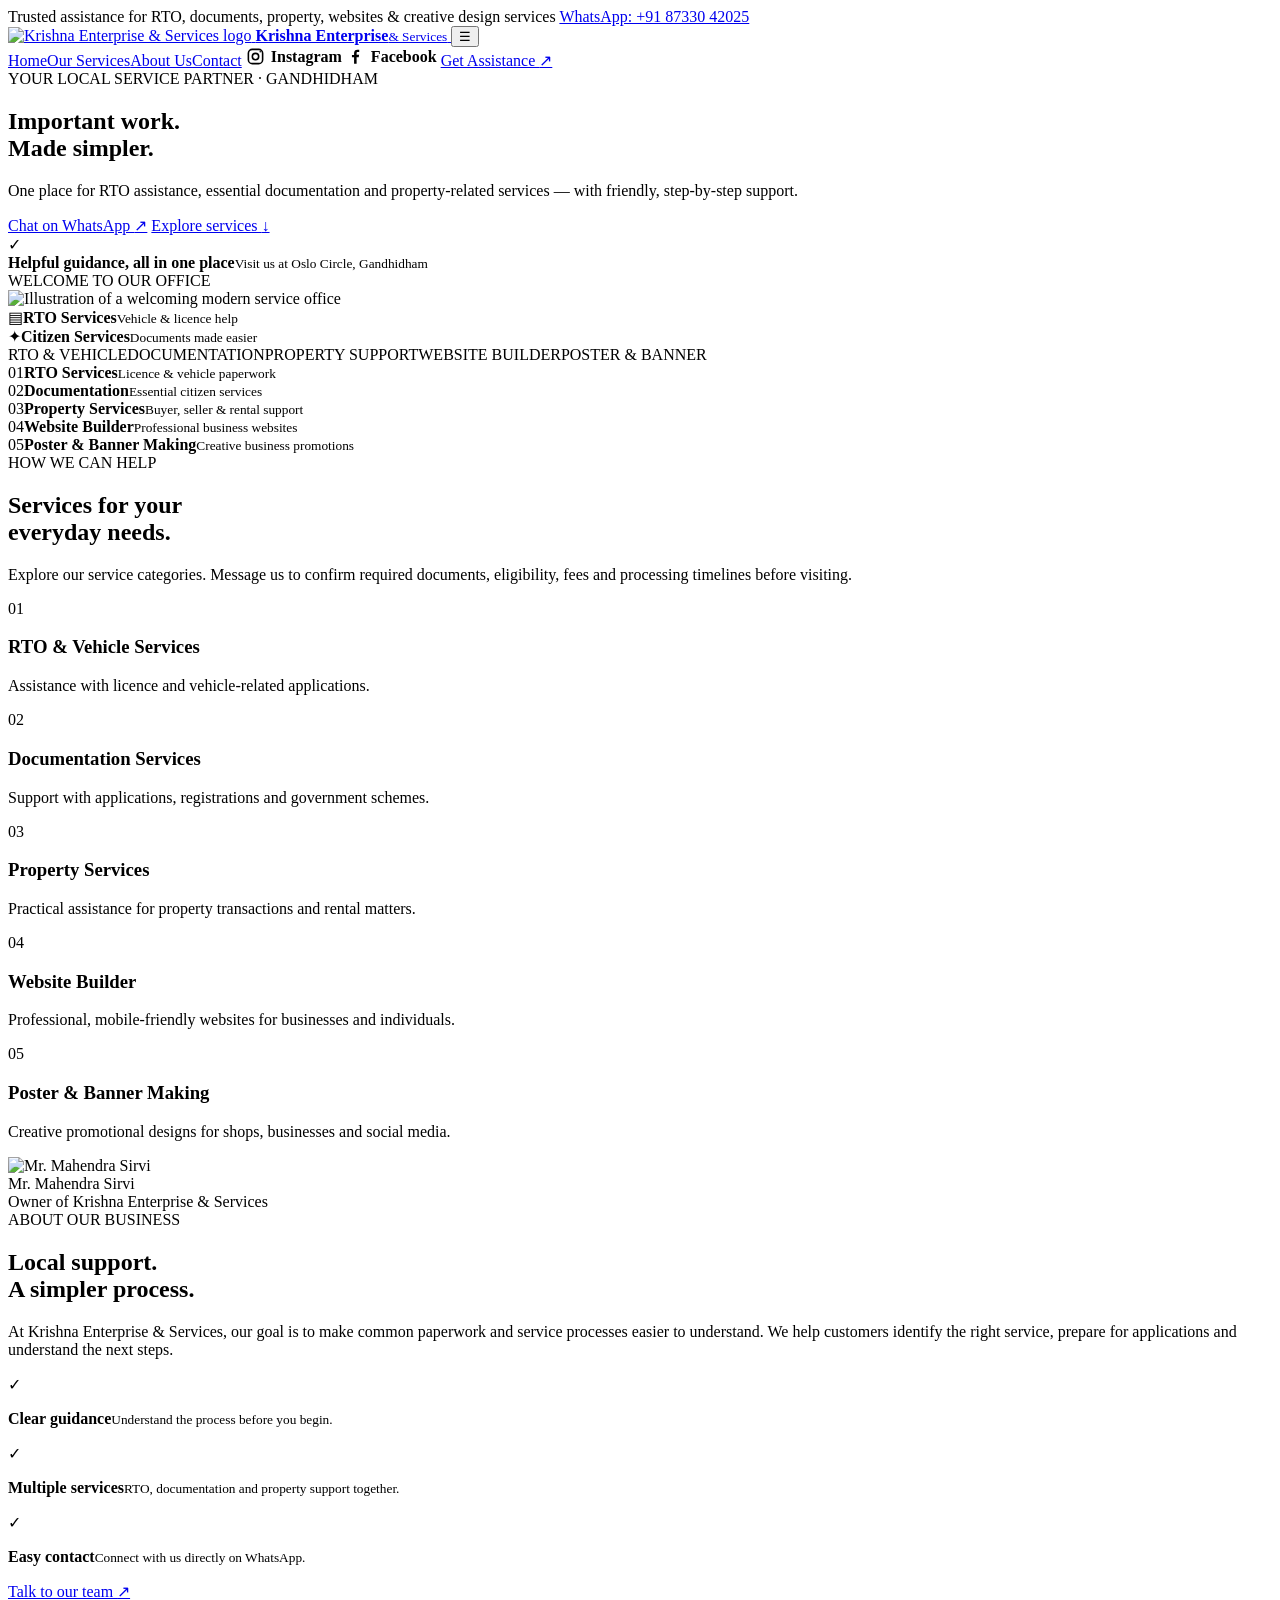
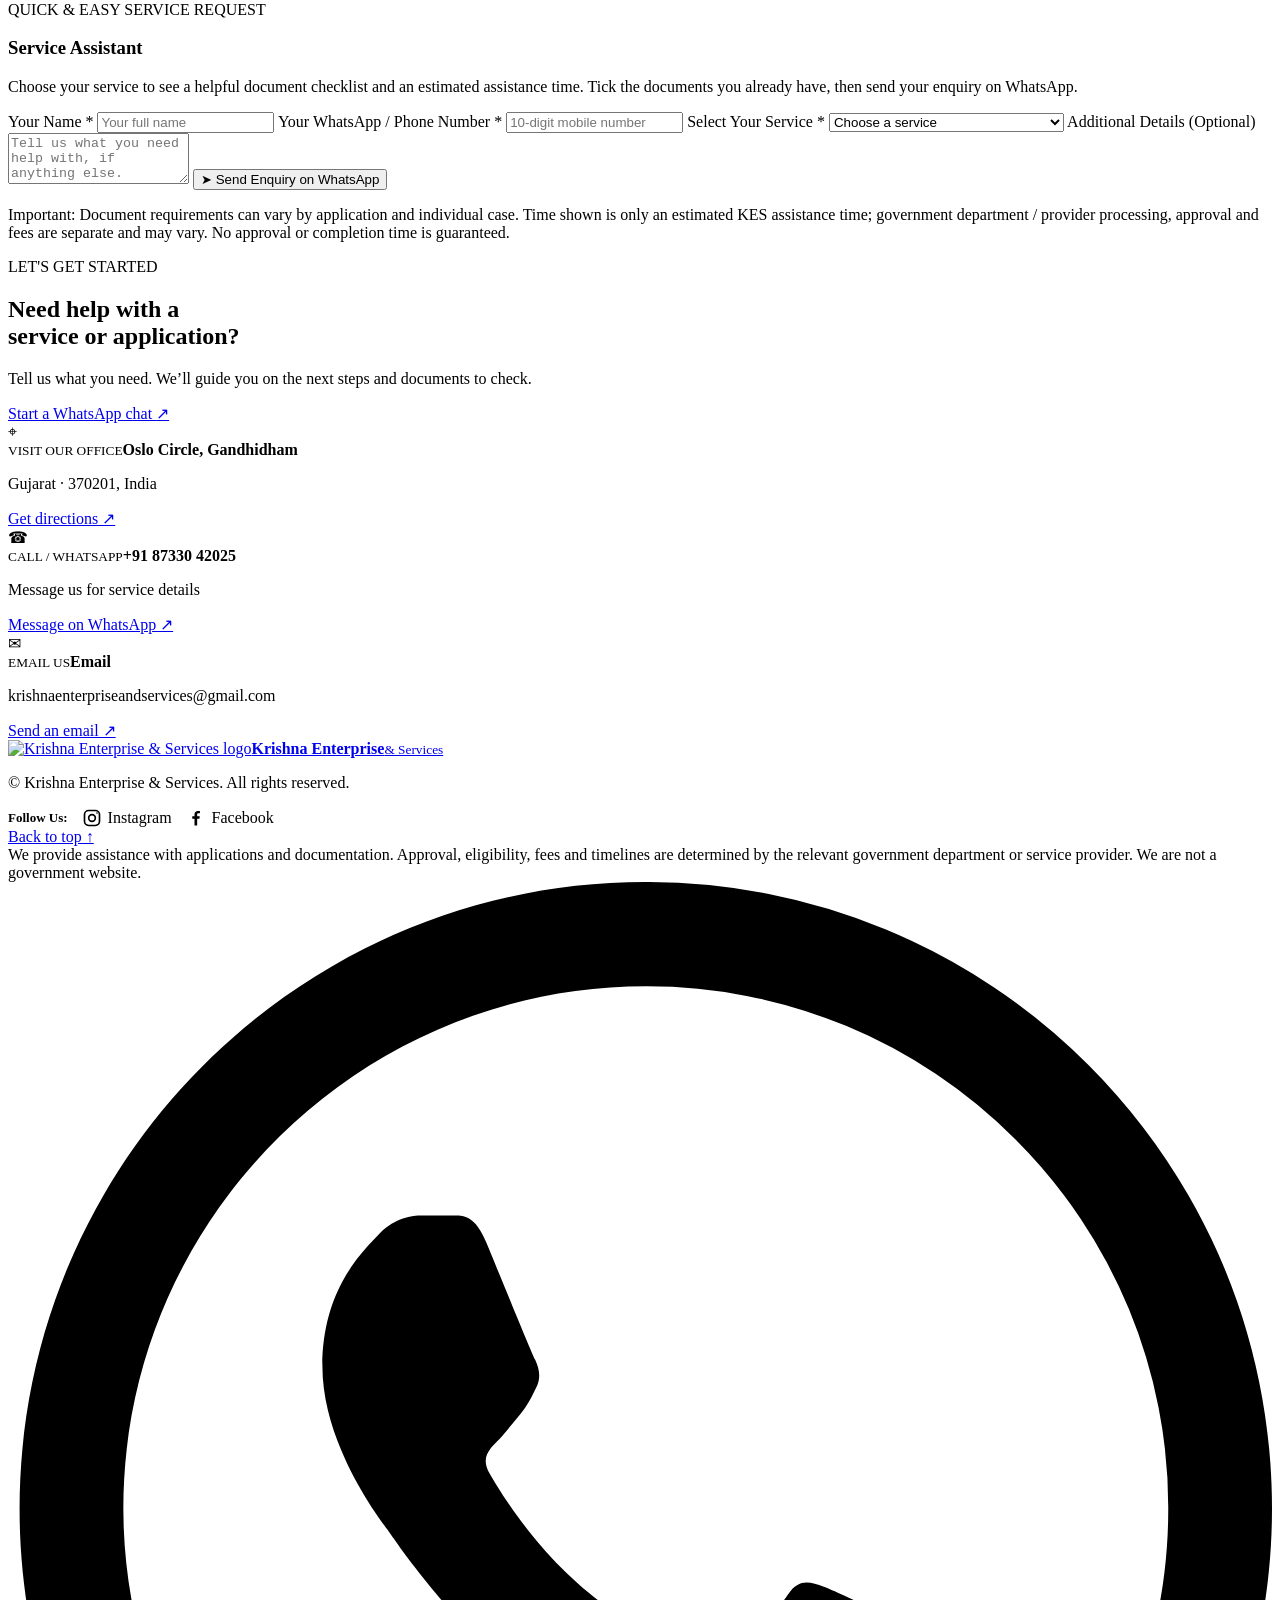
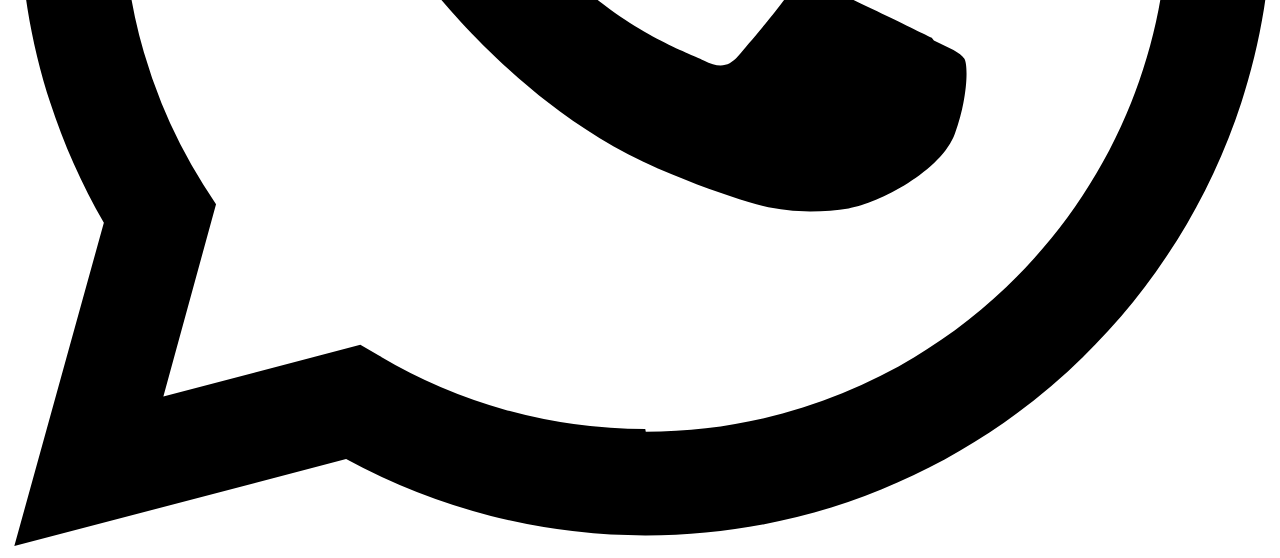
==== index.html @ a27cc727 "Update index.html" ====
<!DOCTYPE html>
<html lang="en">
<head>
<meta name="google-site-verification" content="6Ala6GYHnQMOqz-kioUUmuNmB-J7PgY2Hj353kgMPBY" />
  <meta charset="UTF-8">
  <meta name="viewport" content="width=device-width, initial-scale=1.0">
  <meta name="theme-color" content="#102a56">
  <meta name="description" content="Krishna Enterprise & Services provides RTO and vehicle documentation assistance, government document services, property support, website building, and poster and banner design in Gandhidham, Gujarat. Contact us at Oslo Circle.">
  <meta name="robots" content="index, follow, max-image-preview:large">
  <meta property="og:type" content="website">
  <meta property="og:title" content="RTO & Documentation Services in Gandhidham | Krishna Enterprise & Services">
  <meta property="og:description" content="RTO and vehicle documentation, citizen documentation, property support, website building, and poster and banner design in Gandhidham.">
  <meta property="og:image" content="assets/logo.png">
  <title>RTO & Documentation Services in Gandhidham | Krishna Enterprise & Services</title>
  <link rel="canonical" href="https://krishnaenterprise.github.io/website/">
  <meta property="og:url" content="https://krishnaenterprise.github.io/Krishna_enterprise_services_website/">
  <meta name="twitter:card" content="summary">
  <meta name="twitter:title" content="Krishna Enterprise & Services | Gandhidham">
  <meta name="twitter:description" content="RTO, documentation, property, website and poster design assistance in Gandhidham, Gujarat.">
  <script type="application/ld+json">{
  "@context": "https://schema.org",
  "@type": "LocalBusiness",
  "name": "Krishna Enterprise & Services",
  "url": "https://krishnaenterprise.github.io/Krishna_enterprise_services_website/",
  "image": "https://krishnaenterprise.github.io/Krishna_enterprise_services_website/assets/logo.webp",
  "telephone": "+918733042025",
  "email": "krishnaenterpriseandservices@gmail.com",
  "address": {
    "@type": "PostalAddress",
    "streetAddress": "Oslo Circle",
    "addressLocality": "Gandhidham",
    "addressRegion": "Gujarat",
    "postalCode": "370201",
    "addressCountry": "IN"
  },
  "areaServed": {
    "@type": "City",
    "name": "Gandhidham"
  }
}</script>
  <link rel="icon" href="assets/logo.png" type="image/png">
  <link rel="stylesheet" href="styles.css">
  <script defer src="script.js"></script>
</head>
<body>
  <div class="topbar">
    <div class="container topbar-inner">
      <span>Trusted assistance for RTO, documents, property, websites & creative design services</span>
      <a href="https://wa.me/918733042025" target="_blank" rel="noopener">WhatsApp: +91 87330 42025</a>
    </div>
  </div>
  <header class="header">
    <div class="container nav-wrap">
      <a class="brand" href="#home" aria-label="Krishna Enterprise & Services home">
        <img src="assets/logo.webp" width="256" height="256" alt="Krishna Enterprise & Services logo">
        <span><strong>Krishna Enterprise</strong><small>& Services</small></span>
      </a>
      <button class="menu-toggle" aria-label="Open menu" aria-expanded="false">☰</button>
      <nav class="nav">
        <a href="#home">Home</a><a href="#services">Our Services</a><a href="#about">About Us</a><a href="#contact">Contact</a>

        <a href="https://www.instagram.com/krishnaenterpriseandservices" target="_blank" rel="noopener noreferrer" aria-label="Visit Krishna Enterprise & Services on Instagram" title="Instagram" style="display:inline-flex;align-items:center;gap:6px;color:inherit;text-decoration:none;font-weight:600;">
          <svg viewBox="0 0 24 24" width="19" height="19" aria-hidden="true" fill="none" stroke="currentColor" stroke-width="2"><rect x="3" y="3" width="18" height="18" rx="5"/><circle cx="12" cy="12" r="4"/><circle cx="18" cy="6" r="1" fill="currentColor" stroke="none"/></svg><span>Instagram</span>
        </a>
        <a href="https://www.facebook.com/krishnaenterpriseandservices" target="_blank" rel="noopener noreferrer" aria-label="Visit Krishna Enterprise & Services on Facebook" title="Facebook" style="display:inline-flex;align-items:center;gap:6px;color:inherit;text-decoration:none;font-weight:600;">
          <svg viewBox="0 0 24 24" width="19" height="19" aria-hidden="true" fill="currentColor"><path d="M13.4 21v-8h2.7l.4-3.1h-3.1v-2c0-.9.3-1.5 1.6-1.5h1.7V3.6c-.3 0-1.3-.1-2.4-.1-2.4 0-4.1 1.5-4.1 4.2v2.3H7.5V13h2.7v8h3.2Z"/></svg><span>Facebook</span>
        </a>
        <a class="nav-cta" href="https://wa.me/918733042025?text=Hello%20Krishna%20Enterprise%20%26%20Services" target="_blank" rel="noopener">Get Assistance <span>↗</span></a>
      </nav>
    </div>
  </header>

  <main>
    <section class="hero" id="home">
      <div class="hero-glow"></div>
      <div class="container hero-grid">
        <div class="hero-copy">
          <div class="eyebrow"><span class="eyebrow-dot"></span> YOUR LOCAL SERVICE PARTNER · GANDHIDHAM</div>
          <h1>Important work.<br><span>Made simpler.</span></h1>
          <p class="hero-text">One place for RTO assistance, essential documentation and property-related services — with friendly, step-by-step support.</p>
          <div class="hero-actions">
            <a class="btn btn-primary" href="https://wa.me/918733042025?text=Hello%2C%20I%20need%20service%20assistance." target="_blank" rel="noopener">Chat on WhatsApp <span>↗</span></a>
            <a class="btn btn-ghost" href="#services">Explore services <span>↓</span></a>
          </div>
          <div class="hero-proof">
            <div class="proof-icon">✓</div><div><strong>Helpful guidance, all in one place</strong><small>Visit us at Oslo Circle, Gandhidham</small></div>
          </div>
        </div>
        <div class="hero-visual">
          <div class="visual-label"><span class="pulse"></span> WELCOME TO OUR OFFICE</div>
          <div class="office-frame">
            <img src="assets/office-photo.webp" width="800" height="600" alt="Illustration of a welcoming modern service office">
          </div>
          <div class="floating-card card-top"><span class="float-icon blue">▤</span><span><strong>RTO Services</strong><small>Vehicle & licence help</small></span></div>
          <div class="floating-card card-bottom"><span class="float-icon gold">✦</span><span><strong>Citizen Services</strong><small>Documents made easier</small></span></div>
          <div class="visual-orbit"></div>
        </div>
      </div>
      <div class="hero-bottom container">
        <span>RTO & VEHICLE</span><i></i><span>DOCUMENTATION</span><i></i><span>PROPERTY SUPPORT</span><i></i><span>WEBSITE BUILDER</span><i></i><span>POSTER & BANNER</span>
      </div>
    </section>

    <section class="quick-strip">
      <div class="container quick-grid">
        <div><span class="quick-number">01</span><span><strong>RTO Services</strong><small>Licence & vehicle paperwork</small></span></div>
        <div><span class="quick-number">02</span><span><strong>Documentation</strong><small>Essential citizen services</small></span></div>
        <div><span class="quick-number">03</span><span><strong>Property Services</strong><small>Buyer, seller & rental support</small></span></div>
        <div><span class="quick-number">04</span><span><strong>Website Builder</strong><small>Professional business websites</small></span></div>
        <div><span class="quick-number">05</span><span><strong>Poster & Banner Making</strong><small>Creative business promotions</small></span></div>
      </div>
    </section>

    <section class="section services-section" id="services">
      <div class="container">
        <div class="section-heading">
          <div><div class="eyebrow dark"><span class="eyebrow-dot"></span> HOW WE CAN HELP</div><h2>Services for your<br><span>everyday needs.</span></h2></div>
          <p>Explore our service categories. Message us to confirm required documents, eligibility, fees and processing timelines before visiting.</p>
        </div>

        <div class="category-head"><span class="category-number">01</span><div><h3>RTO & Vehicle Services</h3><p>Assistance with licence and vehicle-related applications.</p></div></div>
        <div class="service-grid" id="rto-grid"></div>

        <div class="category-head category-spaced"><span class="category-number">02</span><div><h3>Documentation Services</h3><p>Support with applications, registrations and government schemes.</p></div></div>
        <div class="service-grid" id="docs-grid"></div>

        <div class="category-head category-spaced"><span class="category-number">03</span><div><h3>Property Services</h3><p>Practical assistance for property transactions and rental matters.</p></div></div>
        <div class="service-grid property-grid" id="property-grid"></div>

        <div class="category-head category-spaced"><span class="category-number">04</span><div><h3>Website Builder</h3><p>Professional, mobile-friendly websites for businesses and individuals.</p></div></div>
        <div class="service-grid" id="web-grid"></div>

        <div class="category-head category-spaced"><span class="category-number">05</span><div><h3>Poster & Banner Making</h3><p>Creative promotional designs for shops, businesses and social media.</p></div></div>
        <div class="service-grid" id="design-grid"></div>
      </div>
    </section>

    <section class="about-section" id="about">
      <div class="container about-grid">
        <div class="about-art">
          <div class="about-blob"></div>
          <div class="owner-placeholder owner-real-photo">
            <img class="owner-photo" src="assets/owner-mahendra-sirvi.jpg" alt="Mr. Mahendra Sirvi" loading="lazy">
            <div class="owner-name">Mr. Mahendra Sirvi</div>
            <div class="owner-caption">Owner of Krishna Enterprise &amp; Services</div>
          </div>
        </div>
        <div class="about-copy">
          <div class="eyebrow"><span class="eyebrow-dot"></span> ABOUT OUR BUSINESS</div>
          <h2>Local support.<br><span>A simpler process.</span></h2>
          <p>At Krishna Enterprise & Services, our goal is to make common paperwork and service processes easier to understand. We help customers identify the right service, prepare for applications and understand the next steps.</p>
          <div class="about-points">
            <div><span>✓</span><p><strong>Clear guidance</strong><small>Understand the process before you begin.</small></p></div>
            <div><span>✓</span><p><strong>Multiple services</strong><small>RTO, documentation and property support together.</small></p></div>
            <div><span>✓</span><p><strong>Easy contact</strong><small>Connect with us directly on WhatsApp.</small></p></div>
          </div>
          <a class="btn btn-primary" href="https://wa.me/918733042025" target="_blank" rel="noopener">Talk to our team <span>↗</span></a>
        </div>
      </div>
    </section>


    <section class="quick-enquiry-section" id="service-assistant">
      <div class="container">
        <div class="quick-enquiry-card service-assistant-card">
          <div class="eyebrow dark"><span class="eyebrow-dot"></span> QUICK & EASY SERVICE REQUEST</div>
          <h3>Service Assistant</h3>
          <p class="enquiry-intro">Choose your service to see a helpful document checklist and an estimated assistance time. Tick the documents you already have, then send your enquiry on WhatsApp.</p>
          <form id="quick-enquiry-form">
            <label for="enquiry-name">Your Name *</label>
            <input id="enquiry-name" name="name" type="text" placeholder="Your full name" autocomplete="name" required>
            <label for="enquiry-phone">Your WhatsApp / Phone Number *</label>
            <input id="enquiry-phone" name="phone" type="tel" inputmode="tel" placeholder="10-digit mobile number" autocomplete="tel" pattern="[0-9+()\- ]{10,18}" required>
            <label for="enquiry-service">Select Your Service *</label>
            <select id="enquiry-service" name="service" required>
              <option value="">Choose a service</option>
              <optgroup label="RTO Services">
                <option>Learner’s Licence</option><option>Permanent Driving Licence</option><option>Driving Licence Renewal</option><option>Duplicate Driving Licence</option><option>Change Licence Details</option><option>International Driving Permit</option><option>Issue / Submit Licence NOC</option><option>Transfer Vehicle Ownership</option><option>Vehicle Services</option><option>Duplicate RC</option><option>RC Renewal</option><option>Change RC Address</option><option>Hypothecation Cancellation</option><option>Issue / Submit Vehicle NOC</option>
              </optgroup>
              <optgroup label="Documentation Services">
                <option>Aadhaar Services</option><option>PAN Card</option><option>Voter ID Card</option><option>Passport Application</option><option>Caste Certificate</option><option>Income Certificate</option><option>Domicile Certificate</option><option>Birth / Death Certificate</option><option>Land Records</option><option>Ayushman Bharat Card</option><option>PM-Kisan</option><option>e-Shram / Labour Card</option><option>Pension Schemes</option><option>PM Awas Yojana / Ujjwala Yojana</option><option>GST Services</option><option>Income Tax Return</option><option>Udyam / MSME Registration</option>
              </optgroup>
              <optgroup label="Property Services"><option>Property Seller Assistance</option><option>Property Buyer Assistance</option><option>Landlord / Tenant Assistance</option><option>Property Advisory</option></optgroup>
              <optgroup label="Website & Design"><option>Website Builder</option><option>Poster Design</option><option>Banner Design</option><option>Social Media Design</option><option>Visiting Card / Flyer</option></optgroup>
            </select>
            <div class="assistant-info" id="assistant-info" hidden>
              <div class="assistant-time"><span>Estimated assistance time</span><strong id="assistant-time-value"></strong></div>
              <p id="assistant-note"></p>
              <div class="checklist-heading"><strong>Document / Information Checklist</strong><small>Tick what you currently have. We will guide you about anything missing.</small></div>
              <div id="document-checklist" class="document-checklist"></div>
            </div>
            <label for="enquiry-message">Additional Details (Optional)</label>
            <textarea id="enquiry-message" name="message" rows="3" placeholder="Tell us what you need help with, if anything else."></textarea>
            <button class="btn btn-enquiry" type="submit">➤ Send Enquiry on WhatsApp</button>
          </form>
          <p class="assistant-disclaimer">Important: Document requirements can vary by application and individual case. Time shown is only an estimated KES assistance time; government department / provider processing, approval and fees are separate and may vary. No approval or completion time is guaranteed.</p>
        </div>
      </div>
    </section>
    <section class="contact-section" id="contact">
      <div class="container contact-card">
        <div class="contact-copy">
          <div class="eyebrow"><span class="eyebrow-dot"></span> LET'S GET STARTED</div>
          <h2>Need help with a<br><span>service or application?</span></h2>
          <p>Tell us what you need. We’ll guide you on the next steps and documents to check.</p>
          <a class="btn btn-light" href="https://wa.me/918733042025?text=Hello%20Krishna%20Enterprise%20%26%20Services%2C%20I%20need%20help." target="_blank" rel="noopener">Start a WhatsApp chat <span>↗</span></a>
        </div>
<div class="contact-details">
          <div class="contact-item"><span class="contact-icon">⌖</span><div><small>VISIT OUR OFFICE</small><strong>Oslo Circle, Gandhidham</strong><p>Gujarat · 370201, India</p><a href="https://www.google.com/maps/search/?api=1&query=Oslo+Circle+Gandhidham+370201" target="_blank" rel="noopener">Get directions ↗</a></div></div>
          <div class="contact-item"><span class="contact-icon">☎</span><div><small>CALL / WHATSAPP</small><strong>+91 87330 42025</strong><p>Message us for service details</p><a href="https://wa.me/918733042025" target="_blank" rel="noopener">Message on WhatsApp ↗</a></div></div>
          
          <div class="contact-item"><span class="contact-icon">✉</span><div><small>EMAIL US</small><strong>Email</strong><p>krishnaenterpriseandservices@gmail.com</p><a href="mailto:krishnaenterpriseandservices@gmail.com">Send an email ↗</a></div></div>

        </div>
      </div>
    </section>
  </main>

  <footer class="footer">
    <div class="container footer-inner">
      <a class="brand footer-brand" href="#home"><img src="assets/logo.webp" width="256" height="256" alt="Krishna Enterprise & Services logo"><span><strong>Krishna Enterprise</strong><small>& Services</small></span></a>
      <p>© <span id="year"></span> Krishna Enterprise & Services. All rights reserved.</p>
      <div class="footer-social" aria-label="Follow Krishna Enterprise & Services" style="display:flex;flex-wrap:wrap;align-items:center;gap:14px;">
        <strong style="font-size:13px;">Follow Us:</strong>
        <a href="https://www.instagram.com/krishnaenterpriseandservices" target="_blank" rel="noopener noreferrer" aria-label="Instagram" style="display:inline-flex;align-items:center;gap:6px;text-decoration:none;color:inherit;">
          <svg viewBox="0 0 24 24" width="20" height="20" aria-hidden="true" fill="none" stroke="currentColor" stroke-width="2"><rect x="3" y="3" width="18" height="18" rx="5"/><circle cx="12" cy="12" r="4"/><circle cx="18" cy="6" r="1" fill="currentColor" stroke="none"/></svg>Instagram
        </a>
        <a href="https://www.facebook.com/krishnaenterpriseandservices" target="_blank" rel="noopener noreferrer" aria-label="Facebook" style="display:inline-flex;align-items:center;gap:6px;text-decoration:none;color:inherit;">
          <svg viewBox="0 0 24 24" width="20" height="20" aria-hidden="true" fill="currentColor"><path d="M13.4 21v-8h2.7l.4-3.1h-3.1v-2c0-.9.3-1.5 1.6-1.5h1.7V3.6c-.3 0-1.3-.1-2.4-.1-2.4 0-4.1 1.5-4.1 4.2v2.3H7.5V13h2.7v8h3.2Z"/></svg>Facebook
        </a>
      </div>
      <a href="#home">Back to top ↑</a>
    </div>
    <div class="container disclaimer">We provide assistance with applications and documentation. Approval, eligibility, fees and timelines are determined by the relevant government department or service provider. We are not a government website.</div>
  </footer>

  <a class="whatsapp-float" href="https://wa.me/918733042025" target="_blank" rel="noopener" aria-label="Chat on WhatsApp">
    <svg viewBox="0 0 24 24" aria-hidden="true"><path d="M20.52 3.48A11.83 11.83 0 0 0 12.1 0C5.55 0 .22 5.33.22 11.9c0 2.1.55 4.15 1.6 5.96L.12 24l6.3-1.65a11.9 11.9 0 0 0 5.68 1.45h.01c6.56 0 11.89-5.34 11.89-11.9 0-3.18-1.24-6.17-3.48-8.42ZM12.1 21.78a9.9 9.9 0 0 1-5.05-1.39l-.36-.21-3.74.98 1-3.65-.24-.37a9.85 9.85 0 0 1-1.52-5.24c0-5.47 4.45-9.92 9.92-9.92a9.86 9.86 0 0 1 7.02 2.91 9.86 9.86 0 0 1 2.9 7.02c0 5.47-4.45 9.92-9.92 9.92Zm5.44-7.43c-.3-.15-1.77-.87-2.05-.97-.28-.1-.48-.15-.68.15-.2.3-.78.97-.95 1.17-.18.2-.35.23-.65.08-.3-.15-1.26-.46-2.4-1.47-.89-.79-1.49-1.77-1.66-2.07-.18-.3-.02-.46.13-.61.13-.13.3-.35.45-.53.15-.18.2-.3.3-.5.1-.2.05-.38-.02-.53-.08-.15-.68-1.63-.93-2.23-.24-.58-.49-.5-.68-.51h-.58c-.2 0-.53.08-.8.38-.28.3-1.05 1.02-1.05 2.49s1.08 2.89 1.23 3.09c.15.2 2.12 3.24 5.14 4.54.72.31 1.28.5 1.72.64.72.23 1.38.2 1.9.12.58-.09 1.77-.72 2.02-1.42.25-.7.25-1.3.18-1.42-.08-.13-.28-.2-.58-.35Z"/></svg>
  </a>
</body>
</html>
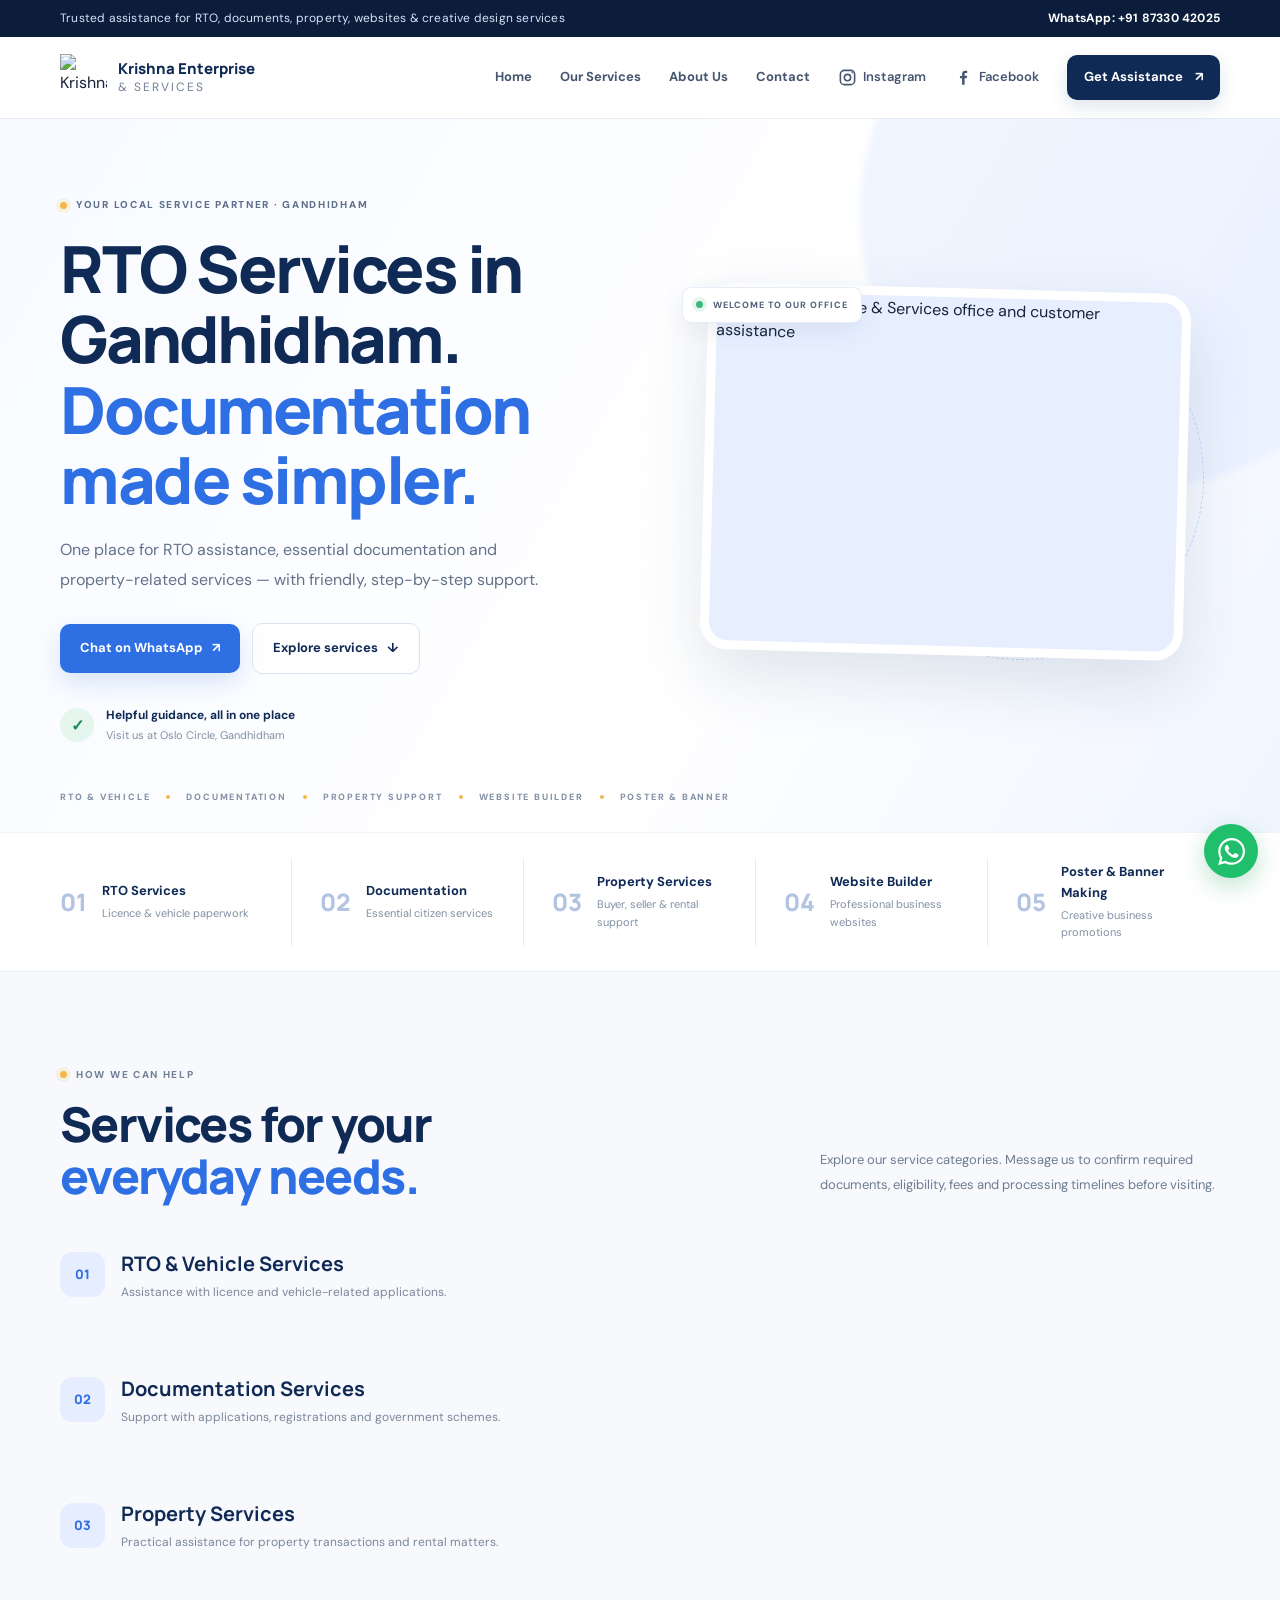
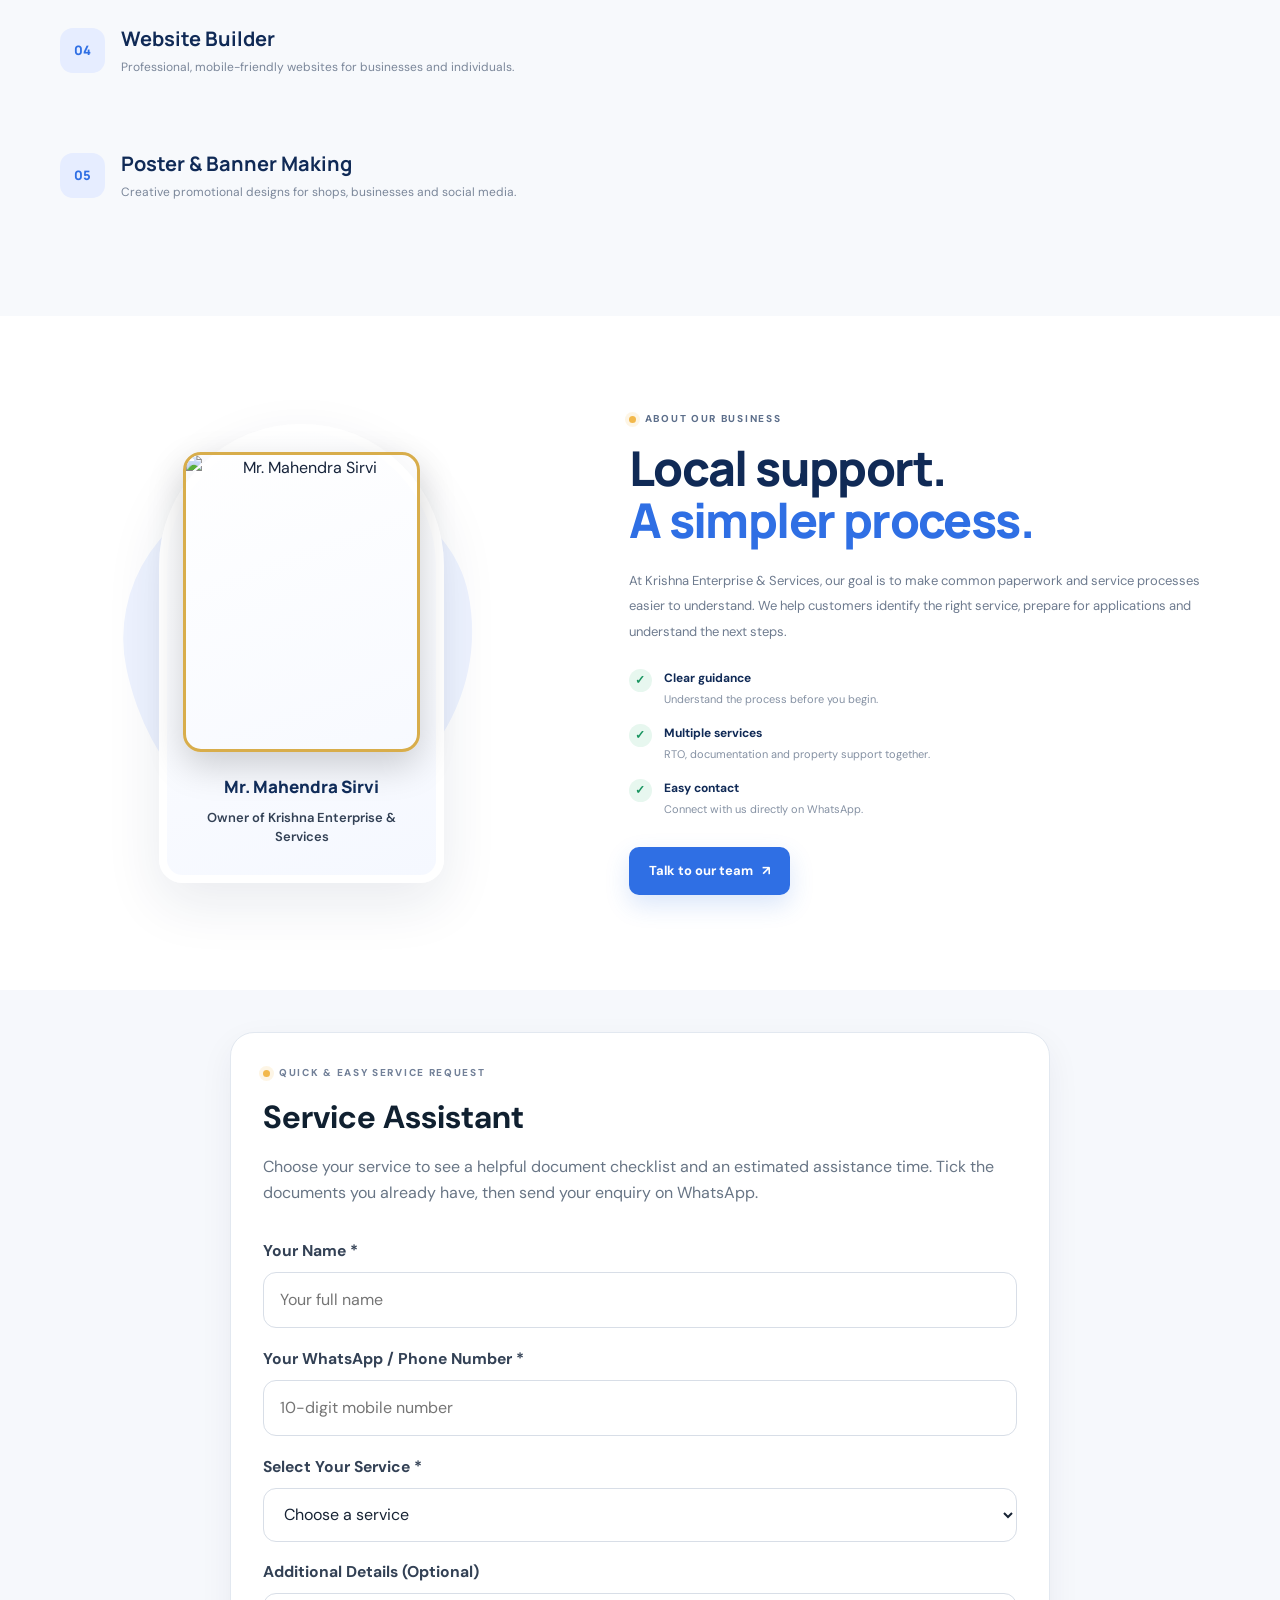
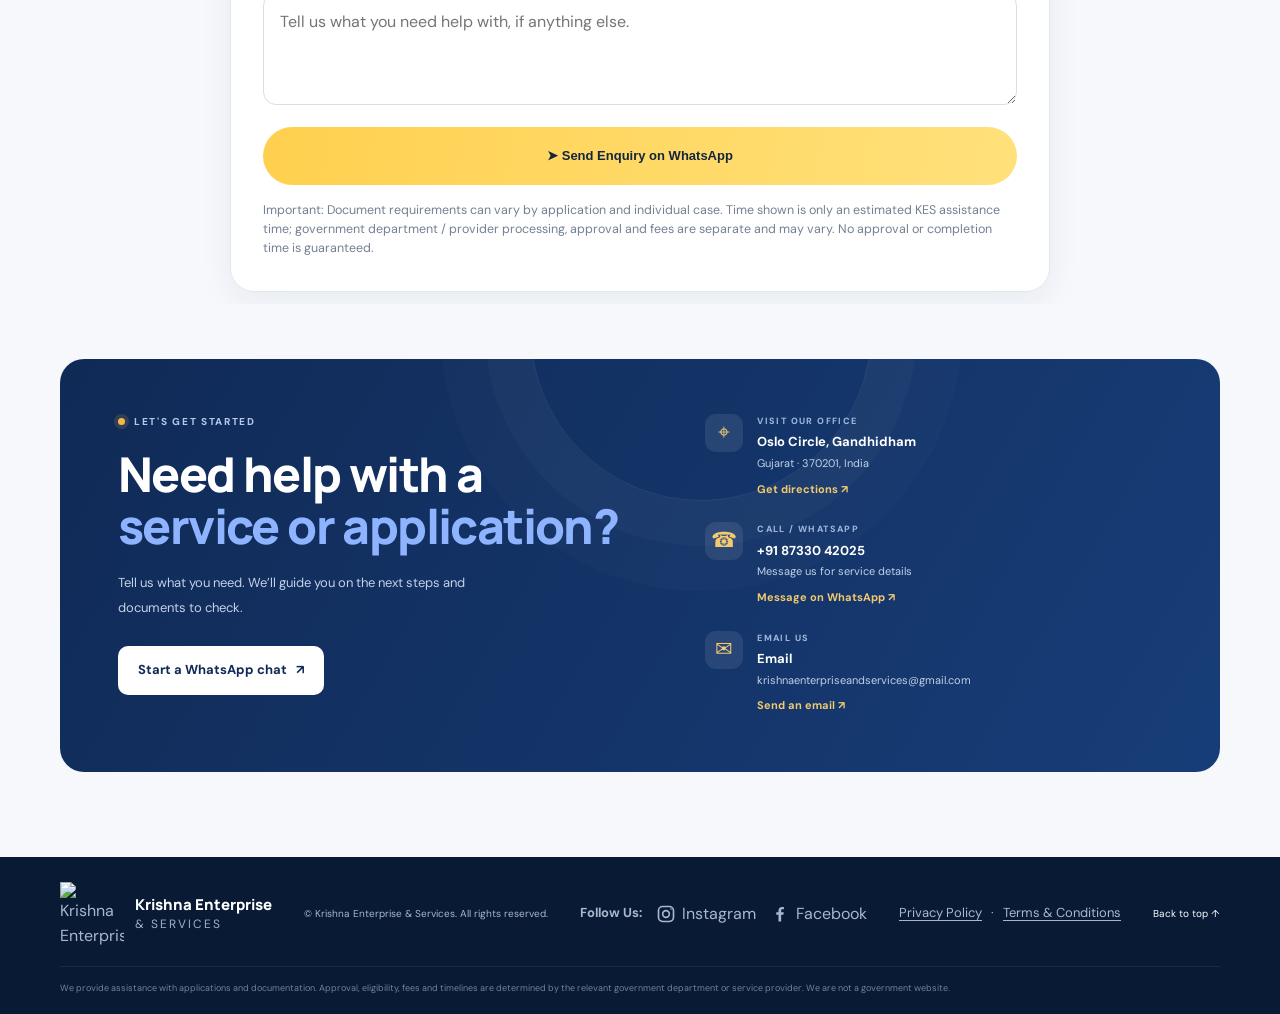
==== commit 808cd40c: "Update KES website files and improve SEO" ====
--- a/index.html
+++ b/index.html
@@ -5,15 +5,15 @@
   <meta charset="UTF-8">
   <meta name="viewport" content="width=device-width, initial-scale=1.0">
   <meta name="theme-color" content="#102a56">
-  <meta name="description" content="Krishna Enterprise & Services provides RTO and vehicle documentation assistance, government document services, property support, website building, and poster and banner design in Gandhidham, Gujarat. Contact us at Oslo Circle.">
+  <meta name="description" content="Krishna Enterprise & Services in Gandhidham offers assistance with RTO and vehicle services, documentation, property support, business websites, and poster and banner design. Contact us on WhatsApp.">
   <meta name="robots" content="index, follow, max-image-preview:large">
   <meta property="og:type" content="website">
-  <meta property="og:title" content="RTO & Documentation Services in Gandhidham | Krishna Enterprise & Services">
+  <meta property="og:title" content="RTO Services in Gandhidham | Krishna Enterprise & Services">
   <meta property="og:description" content="RTO and vehicle documentation, citizen documentation, property support, website building, and poster and banner design in Gandhidham.">
   <meta property="og:image" content="assets/logo.png">
-  <title>RTO & Documentation Services in Gandhidham | Krishna Enterprise & Services</title>
+  <title>RTO Services in Gandhidham | Krishna Enterprise &amp; Services</title>
   <link rel="canonical" href="https://krishnaenterprise.github.io/website/">
-  <meta property="og:url" content="https://krishnaenterprise.github.io/Krishna_enterprise_services_website/">
+  <meta property="og:url" content="https://krishnaenterprise.github.io/website/">
   <meta name="twitter:card" content="summary">
   <meta name="twitter:title" content="Krishna Enterprise & Services | Gandhidham">
   <meta name="twitter:description" content="RTO, documentation, property, website and poster design assistance in Gandhidham, Gujarat.">
@@ -21,8 +21,8 @@
   "@context": "https://schema.org",
   "@type": "LocalBusiness",
   "name": "Krishna Enterprise & Services",
-  "url": "https://krishnaenterprise.github.io/Krishna_enterprise_services_website/",
-  "image": "https://krishnaenterprise.github.io/Krishna_enterprise_services_website/assets/logo.webp",
+  "url": "https://krishnaenterprise.github.io/website/",
+  "image": "https://krishnaenterprise.github.io/website/assets/logo.webp",
   "telephone": "+918733042025",
   "email": "krishnaenterpriseandservices@gmail.com",
   "address": {
@@ -76,7 +76,7 @@
       <div class="container hero-grid">
         <div class="hero-copy">
           <div class="eyebrow"><span class="eyebrow-dot"></span> YOUR LOCAL SERVICE PARTNER · GANDHIDHAM</div>
-          <h1>Important work.<br><span>Made simpler.</span></h1>
+          <h1>RTO Services in Gandhidham.<br><span>Documentation made simpler.</span></h1>
           <p class="hero-text">One place for RTO assistance, essential documentation and property-related services — with friendly, step-by-step support.</p>
           <div class="hero-actions">
             <a class="btn btn-primary" href="https://wa.me/918733042025?text=Hello%2C%20I%20need%20service%20assistance." target="_blank" rel="noopener">Chat on WhatsApp <span>↗</span></a>
@@ -89,7 +89,7 @@
         <div class="hero-visual">
           <div class="visual-label"><span class="pulse"></span> WELCOME TO OUR OFFICE</div>
           <div class="office-frame">
-            <img src="assets/office-photo.webp" width="800" height="600" alt="Illustration of a welcoming modern service office">
+            <img src="assets/office-photo.webp" width="800" height="600" alt="Krishna Enterprise & Services office and customer assistance">
           </div>
           <div class="floating-card card-top"><span class="float-icon blue">▤</span><span><strong>RTO Services</strong><small>Vehicle & licence help</small></span></div>
           <div class="floating-card card-bottom"><span class="float-icon gold">✦</span><span><strong>Citizen Services</strong><small>Documents made easier</small></span></div>
@@ -229,6 +229,7 @@
           <svg viewBox="0 0 24 24" width="20" height="20" aria-hidden="true" fill="currentColor"><path d="M13.4 21v-8h2.7l.4-3.1h-3.1v-2c0-.9.3-1.5 1.6-1.5h1.7V3.6c-.3 0-1.3-.1-2.4-.1-2.4 0-4.1 1.5-4.1 4.2v2.3H7.5V13h2.7v8h3.2Z"/></svg>Facebook
         </a>
       </div>
+      <div class="footer-legal"><a href="privacy-policy.html">Privacy Policy</a><span aria-hidden="true">·</span><a href="terms-and-conditions.html">Terms &amp; Conditions</a></div>
       <a href="#home">Back to top ↑</a>
     </div>
     <div class="container disclaimer">We provide assistance with applications and documentation. Approval, eligibility, fees and timelines are determined by the relevant government department or service provider. We are not a government website.</div>
--- a/styles.css
+++ b/styles.css
@@ -0,0 +1,303 @@
+@import url('https://fonts.googleapis.com/css2?family=DM+Sans:wght@400;500;600;700&family=Manrope:wght@400;500;600;700;800&display=swap');
+:root{--navy:#102a56;--navy2:#173b73;--blue:#2f6fe4;--gold:#f2b84b;--ink:#17243b;--muted:#66758b;--paper:#f7f9fc;--line:#e7ecf3;--white:#fff}
+*{box-sizing:border-box}html{scroll-behavior:smooth;scroll-padding-top:88px}body{margin:0;color:var(--ink);font-family:'DM Sans',Arial,sans-serif;background:#fff;line-height:1.6}a{color:inherit;text-decoration:none}.container{width:min(1160px,calc(100% - 44px));margin:0 auto}
+.topbar{background:#0b1d3b;color:#d7e2f6;font-size:12px;letter-spacing:.2px}.topbar-inner{display:flex;justify-content:space-between;gap:20px;padding:9px 0}.topbar a{color:#fff;font-weight:700}
+.header{height:82px;position:sticky;top:0;z-index:20;background:rgba(255,255,255,.94);backdrop-filter:blur(14px);border-bottom:1px solid rgba(226,232,241,.8)}.nav-wrap{height:100%;display:flex;align-items:center;justify-content:space-between;gap:30px}.brand{display:flex;align-items:center;gap:11px;min-width:max-content}.brand img{width:47px;height:47px}.brand span{display:flex;flex-direction:column;line-height:1.15}.brand strong{font-family:Manrope,sans-serif;font-size:15px;font-weight:800;color:var(--navy)}.brand small{font-size:12px;letter-spacing:2px;text-transform:uppercase;color:#728098;margin-top:4px}.nav{display:flex;align-items:center;gap:28px;font-size:13px;font-weight:700;color:#475670}.nav>a:not(.nav-cta):hover{color:var(--blue)}.nav-cta{background:var(--navy);color:#fff;padding:12px 17px;border-radius:10px;box-shadow:0 7px 18px #102a5620}.nav-cta span,.btn span{margin-left:9px}.menu-toggle{display:none;border:0;background:#eef3fc;color:var(--navy);font-size:24px;border-radius:9px;padding:6px 12px}
+.hero{position:relative;overflow:hidden;background:linear-gradient(120deg,#f7faff 0%,#fff 58%,#f0f5ff 100%);padding:78px 0 28px}.hero-glow{position:absolute;width:550px;height:550px;border-radius:50%;background:#dce8ff70;filter:blur(3px);right:-130px;top:-180px}.hero-grid{position:relative;display:grid;grid-template-columns:1.02fr .98fr;gap:40px;align-items:center;min-height:430px}.eyebrow{display:flex;align-items:center;gap:9px;font-size:10px;letter-spacing:1.7px;font-weight:800;color:#5d6f8b}.eyebrow-dot{width:7px;height:7px;background:var(--gold);border-radius:50%;box-shadow:0 0 0 4px #f2b84b24}.hero h1,.section-heading h2,.about-copy h2,.contact-copy h2{font-family:Manrope,sans-serif;font-size:clamp(42px,5.1vw,65px);line-height:1.08;letter-spacing:-2.5px;color:var(--navy);margin:21px 0 20px;font-weight:800}.hero h1 span,.section-heading h2 span,.about-copy h2 span,.contact-copy h2 span{color:var(--blue)}.hero-text{max-width:500px;color:#64728a;font-size:16px;line-height:1.85}.hero-actions{display:flex;align-items:center;gap:12px;flex-wrap:wrap;margin:29px 0 32px}.btn{display:inline-flex;align-items:center;justify-content:center;padding:14px 20px;border-radius:10px;font-weight:700;font-size:13px;transition:transform .2s,box-shadow .2s}.btn:hover{transform:translateY(-2px)}.btn-primary{background:var(--blue);color:#fff;box-shadow:0 10px 25px #2f6fe42d}.btn-ghost{border:1px solid #dbe3f0;color:var(--navy);background:#ffffffa8}.hero-proof{display:flex;align-items:center;gap:12px}.proof-icon{display:grid;place-items:center;width:34px;height:34px;border-radius:50%;background:#e4f6ed;color:#188a57;font-weight:900}.hero-proof strong,.hero-proof small{display:block}.hero-proof strong{font-size:12px;color:var(--navy)}.hero-proof small{font-size:11px;color:#8490a2;margin-top:2px}
+.hero-visual{position:relative;min-height:420px;display:flex;align-items:center;justify-content:center}.office-frame{position:relative;width:88%;border-radius:28px;overflow:hidden;background:#e7efff;border:9px solid #fff;box-shadow:0 25px 65px #18345d20;transform:rotate(1.5deg);z-index:1}.office-frame img{display:block;width:100%;height:auto}.visual-label{position:absolute;z-index:3;top:26px;left:2%;background:#fff;border:1px solid #e7edf7;box-shadow:0 8px 24px #152e5512;padding:10px 13px;border-radius:9px;font-size:9px;letter-spacing:1px;font-weight:800;color:#54637a}.pulse{display:inline-block;width:7px;height:7px;background:#39b980;border-radius:50%;margin-right:7px;box-shadow:0 0 0 4px #39b98020}.floating-card{position:absolute;z-index:4;display:flex;align-items:center;gap:11px;background:#fff;border:1px solid #edf0f5;padding:13px 16px;border-radius:13px;box-shadow:0 13px 35px #102a5618}.floating-card strong,.floating-card small{display:block;white-space:nowrap}.floating-card strong{font-size:12px;color:var(--navy)}.floating-card small{font-size:10px;color:#7b879a;margin-top:3px}.card-top{right:-1%;top:100px}.card-bottom{left:-1%;bottom:60px}.float-icon{width:34px;height:34px;border-radius:10px;display:grid;place-items:center;font-size:19px}.float-icon.blue{background:#e9f0ff;color:#2f6fe4}.float-icon.gold{background:#fff4d9;color:#c18a1d}.visual-orbit{position:absolute;width:365px;height:365px;border:1px dashed #9db7e9;border-radius:50%;right:3%;top:8%;opacity:.55}.hero-bottom{display:flex;flex-wrap:wrap;align-items:center;gap:16px;padding-top:45px;color:#8390a5;font-size:9px;letter-spacing:1.8px;font-weight:800}.hero-bottom i{width:4px;height:4px;border-radius:50%;background:var(--gold)}
+.quick-strip{background:#fff;border-bottom:1px solid var(--line);border-top:1px solid #f0f3f8}.quick-grid{display:grid;grid-template-columns:repeat(5,minmax(0,1fr));padding:25px 0}.quick-grid>div{display:flex;align-items:center;gap:15px;padding:4px 28px;border-right:1px solid var(--line)}.quick-grid>div:first-child{padding-left:0}.quick-grid>div:last-child{border:0}.quick-number{font-family:Manrope,sans-serif;color:#b3c4e2;font-size:24px;font-weight:800}.quick-grid strong,.quick-grid small{display:block}.quick-grid strong{font-size:13px;color:var(--navy)}.quick-grid small{font-size:11px;color:#8290a3;margin-top:3px}
+.section{padding:95px 0}.services-section{background:var(--paper)}.section-heading{display:flex;align-items:end;justify-content:space-between;gap:40px;margin-bottom:46px}.eyebrow.dark{color:#728098}.section-heading h2,.about-copy h2,.contact-copy h2{font-size:clamp(34px,4vw,48px);letter-spacing:-1.6px;margin:15px 0 0}.section-heading>p{max-width:400px;color:#6f7c90;font-size:13px;line-height:1.9;margin-bottom:4px}.category-head{display:flex;align-items:center;gap:16px;margin:30px 0 19px}.category-number{display:grid;place-items:center;flex:0 0 45px;height:45px;border-radius:13px;background:#e6edff;color:var(--blue);font-family:Manrope,sans-serif;font-weight:800;font-size:13px}.category-head h3{font-family:Manrope,sans-serif;font-size:20px;color:var(--navy);margin:0 0 3px}.category-head p{margin:0;color:#7b879a;font-size:12px}.category-spaced{margin-top:52px}.service-grid{display:grid;grid-template-columns:repeat(4,1fr);gap:13px}.service-card{background:#fff;border:1px solid #e8edf5;border-radius:14px;padding:17px 16px;display:flex;align-items:center;gap:12px;min-height:88px;transition:transform .2s,border-color .2s,box-shadow .2s}.service-card:hover{transform:translateY(-3px);border-color:#c6d7fa;box-shadow:0 10px 25px #102a560a}.service-icon{width:44px;height:44px;flex:0 0 44px;border-radius:12px;background:linear-gradient(145deg,#eaf0ff,#f5f8ff);display:grid;place-items:center;color:#2f6fe4}.service-icon svg{width:23px;height:23px;stroke:currentColor;fill:none;stroke-width:1.7;stroke-linecap:round;stroke-linejoin:round}.service-card strong{display:block;font-size:12px;line-height:1.45;color:#263954}.service-card small{display:block;font-size:10px;color:#91a0b3;margin-top:4px}.property-grid{grid-template-columns:repeat(4,1fr)}
+.about-section{padding:95px 0;background:#fff}.about-grid{display:grid;grid-template-columns:.9fr 1.1fr;gap:85px;align-items:center}.about-art{position:relative;min-height:440px;display:grid;place-items:center}.about-blob{position:absolute;width:350px;height:350px;background:#eef3ff;border-radius:46% 54% 61% 39% / 44% 43% 57% 56%;transform:rotate(-12deg)}.owner-placeholder{position:relative;width:285px;height:355px;background:linear-gradient(160deg,#fff,#f5f8ff);border:8px solid #fff;border-radius:145px 145px 24px 24px;box-shadow:0 20px 55px #122e5a18;display:flex;align-items:center;flex-direction:column;padding-top:42px}.owner-avatar{width:125px;height:125px;border-radius:50%;display:grid;place-items:center;background:linear-gradient(145deg,#dce7ff,#a9c3f5);border:6px solid white;box-shadow:0 7px 20px #18345d14}.owner-avatar span{font-family:Manrope,sans-serif;font-size:38px;font-weight:800;color:#244d91}.owner-name{font-family:Manrope,sans-serif;color:var(--navy);font-size:16px;font-weight:800;margin-top:18px}.owner-caption{font-size:10px;color:#7e8ba0;margin-top:4px}.photo-note{position:absolute;bottom:23px;text-align:center;font-size:9px;letter-spacing:1px;color:#91a0b3;font-weight:800}.photo-note small{font-size:9px;letter-spacing:0;font-weight:500}.about-badge{position:absolute;right:0;bottom:55px;background:var(--navy);color:#fff;border-radius:13px;padding:14px 17px;display:flex;align-items:center;gap:10px;box-shadow:0 12px 28px #102a5625}.about-badge span{color:var(--gold);font-size:22px}.about-badge strong{font-size:11px;line-height:1.35}.about-copy>p{font-size:13px;line-height:1.95;color:#6e7b8f;margin:22px 0}.about-points{display:grid;gap:15px;margin:25px 0 28px}.about-points>div{display:flex;align-items:flex-start;gap:12px}.about-points>div>span{width:23px;height:23px;flex:0 0 23px;display:grid;place-items:center;background:#e7f7ef;color:#18945f;border-radius:50%;font-size:12px;font-weight:900}.about-points p{margin:0}.about-points strong,.about-points small{display:block}.about-points strong{font-size:12px;color:var(--navy)}.about-points small{font-size:11px;color:#8591a3;margin-top:3px}
+.contact-section{padding:55px 0 85px;background:#f6f8fc}.contact-card{background:linear-gradient(120deg,#102a56,#173d78);border-radius:24px;display:grid;grid-template-columns:1fr .85fr;gap:50px;padding:55px 58px;color:#fff;position:relative;overflow:hidden}.contact-card:after{content:"";position:absolute;width:340px;height:340px;border:1px solid #ffffff15;border-radius:50%;right:30%;top:-200px;box-shadow:0 0 0 45px #ffffff06,0 0 0 90px #ffffff04}.contact-copy,.contact-details{position:relative;z-index:1}.contact-copy .eyebrow{color:#b5c7e8}.contact-copy h2{color:#fff;margin-top:18px}.contact-copy h2 span{color:#8eb3ff}.contact-copy p{max-width:370px;color:#c4d1e7;font-size:13px;line-height:1.9;margin:20px 0 25px}.btn-light{background:#fff;color:var(--navy)}.contact-details{display:grid;gap:22px;align-content:center}.contact-item{display:flex;gap:14px;align-items:flex-start}.contact-icon{width:38px;height:38px;flex:0 0 38px;display:grid;place-items:center;border-radius:11px;background:#ffffff16;color:#f4c96f;font-size:21px}.contact-item small{display:block;font-size:9px;letter-spacing:1.4px;color:#9fb6db;font-weight:800}.contact-item strong{display:block;font-size:13px;color:#fff;margin-top:4px}.contact-item p{font-size:11px;color:#c2d0e5;margin:2px 0}.contact-item a{font-size:11px;color:#f3c96d;font-weight:700}
+.footer{background:#091a35;color:#a9b7cc;padding:25px 0 18px}.footer-inner{display:flex;align-items:center;justify-content:space-between;gap:20px}.footer-brand strong{color:#fff}.footer-brand small{color:#9fb0c9}.footer-brand img{width:39px;height:39px}.footer-inner p,.footer-inner>a:last-child{font-size:10px}.footer-inner>a:last-child{color:#fff}.disclaimer{font-size:9px;line-height:1.7;color:#72829c;border-top:1px solid #ffffff12;margin-top:20px;padding-top:14px}.whatsapp-float{position:fixed;z-index:30;right:22px;bottom:22px;width:54px;height:54px;display:grid;place-items:center;border-radius:50%;background:#20bf6b;box-shadow:0 8px 25px #0d8e4a40}.whatsapp-float svg{width:27px;height:27px;fill:#fff}
+@media(max-width:900px){.nav{gap:16px}.nav-cta{padding:10px 12px}.hero-grid{gap:15px}.hero-visual{min-height:360px}.office-frame{width:90%}.card-top{right:-2%}.card-bottom{left:-3%}.service-grid{grid-template-columns:repeat(3,1fr)}.quick-grid{grid-template-columns:repeat(3,minmax(0,1fr))}.about-grid{gap:45px}.contact-card{padding:42px;gap:30px}}
+@media(max-width:700px){.container{width:min(100% - 32px,540px)}.topbar-inner{font-size:10px}.topbar-inner>span{max-width:58%}.header{height:72px}.brand img{width:41px;height:41px}.brand strong{font-size:13px}.brand small{font-size:10px}.menu-toggle{display:block}.nav{display:none;position:absolute;left:0;right:0;top:71px;background:#fff;border-bottom:1px solid var(--line);padding:16px 22px 22px;box-shadow:0 15px 25px #102a5610;flex-direction:column;align-items:stretch;gap:0}.nav.open{display:flex}.nav>a{padding:12px 6px}.nav .nav-cta{text-align:center;margin-top:8px}.hero{padding-top:49px}.hero-grid{grid-template-columns:1fr;gap:15px}.hero h1{font-size:48px;letter-spacing:-1.8px;margin-top:17px}.hero-text{font-size:14px}.hero-actions{margin:23px 0}.hero-visual{min-height:325px;margin-top:3px}.office-frame{width:85%;max-width:400px}.visual-label{left:0;top:15px;font-size:8px}.floating-card{padding:10px 11px;gap:8px}.floating-card strong{font-size:10px}.floating-card small{font-size:9px}.float-icon{width:29px;height:29px}.card-top{right:-1%;top:65px}.card-bottom{left:-1%;bottom:38px}.visual-orbit{width:290px;height:290px;right:5%;top:7%}.hero-bottom{padding-top:25px;gap:9px;font-size:8px;letter-spacing:1px}.quick-grid{grid-template-columns:1fr;padding:10px 0}.quick-grid>div,.quick-grid>div:first-child{padding:13px 2px;border-right:0;border-bottom:1px solid var(--line)}.quick-grid>div:last-child{border-bottom:0}.quick-number{font-size:21px}.section{padding:65px 0}.section-heading{display:block;margin-bottom:33px}.section-heading h2,.about-copy h2,.contact-copy h2{font-size:37px}.section-heading>p{margin-top:18px}.category-head{gap:12px}.category-head h3{font-size:17px}.category-head p{font-size:11px}.category-number{flex-basis:40px;height:40px}.service-grid,.property-grid{grid-template-columns:repeat(2,minmax(0,1fr));gap:9px}.service-card{padding:12px 10px;gap:9px;min-height:77px;border-radius:12px}.service-icon{width:35px;height:35px;flex-basis:35px;border-radius:10px}.service-icon svg{width:19px;height:19px}.service-card strong{font-size:10px}.service-card small{font-size:9px}.category-spaced{margin-top:39px}.about-section{padding:65px 0}.about-grid{grid-template-columns:1fr;gap:30px}.about-art{min-height:380px;order:2}.about-copy{order:1}.about-blob{width:300px;height:300px}.owner-placeholder{width:250px;height:325px}.about-badge{right:4%;bottom:43px}.contact-section{padding:35px 0 55px}.contact-card{grid-template-columns:1fr;padding:31px 23px;border-radius:19px;gap:35px}.contact-copy h2{font-size:35px}.contact-details{gap:20px}.footer-inner{flex-wrap:wrap;justify-content:space-between}.footer-inner p{order:3;width:100%;margin:0}.disclaimer{font-size:8px}.whatsapp-float{width:49px;height:49px;right:15px;bottom:15px}}
+@media(max-width:360px){.service-grid{grid-template-columns:1fr}.hero h1{font-size:42px}.hero-bottom{letter-spacing:.5px}.topbar-inner>span{max-width:52%}}
+
+
+/* Real photo enhancements */
+.hero img[src*="office-photo.png"] {
+  width: 100%;
+  height: 100%;
+  object-fit: cover;
+  object-position: center;
+  border-radius: 1rem;
+}
+.owner-profile {
+  padding: 3rem 1.25rem;
+  background: #f7f9fc;
+}
+.owner-profile-inner {
+  max-width: 1100px;
+  margin: 0 auto;
+  display: flex;
+  align-items: center;
+  gap: 1.5rem;
+}
+.owner-profile-inner img {
+  width: 170px;
+  height: 190px;
+  object-fit: cover;
+  object-position: center 25%;
+  border-radius: 1rem;
+  box-shadow: 0 12px 32px rgba(12, 25, 55, .18);
+}
+.owner-profile-inner h2 { margin: .25rem 0 .5rem; }
+@media (max-width: 640px) {
+  .owner-profile-inner { flex-direction: column; align-items: flex-start; }
+  .owner-profile-inner img { width: 145px; height: 165px; }
+}
+
+.owner-real-photo { overflow: hidden; }
+.owner-real-photo .owner-photo {
+  display: block;
+  width: min(100%, 300px);
+  height: 300px;
+  margin: 0 auto 1rem;
+  object-fit: cover;
+  object-position: center 24%;
+  border-radius: 18px;
+  border: 3px solid rgba(221, 173, 76, .8);
+  box-shadow: 0 14px 36px rgba(0,0,0,.18);
+}
+
+/* Requested owner caption and footer logo */
+.owner-real-photo { text-align: center; }
+.owner-real-photo .owner-photo {
+  display: block; width: min(100%, 300px); height: 300px;
+  margin: 0 auto 1rem; object-fit: cover; object-position: center 24%;
+  border-radius: 18px; border: 3px solid #d8ad4b;
+  box-shadow: 0 14px 36px rgba(0,0,0,.18);
+}
+.owner-real-photo .owner-name { font-weight: 800; margin-top: .65rem; }
+.owner-real-photo .owner-caption { font-weight: 600; }
+.footer-logo-image {
+  display: block; width: 125px; max-width: 100%; height: auto;
+  object-fit: contain; margin: 0 0 1rem;
+}
+@media (max-width: 640px) {
+  .owner-real-photo .owner-photo { width: 220px; height: 240px; }
+  .footer-logo-image { width: 100px; }
+}
+
+/* Final owner photo caption: visible directly under the portrait */
+.owner-real-photo {
+  display: flex;
+  flex-direction: column;
+  align-items: center;
+  text-align: center;
+  gap: .35rem;
+}
+.owner-real-photo .owner-photo {
+  display: block;
+  width: min(100%, 300px);
+  height: 300px;
+  margin: 0 auto .5rem;
+  object-fit: cover;
+  object-position: center 24%;
+  border-radius: 18px;
+  border: 3px solid #d8ad4b;
+  box-shadow: 0 14px 36px rgba(0,0,0,.18);
+}
+.owner-real-photo .owner-name {
+  display: block;
+  color: #102c59;
+  font-size: 1.15rem;
+  font-weight: 800;
+  line-height: 1.3;
+}
+.owner-real-photo .owner-caption {
+  display: block;
+  color: #334155;
+  font-size: .96rem;
+  font-weight: 600;
+  line-height: 1.4;
+}
+.footer-brand img {
+  width: 64px;
+  height: 64px;
+  object-fit: contain;
+}
+@media (max-width: 640px) {
+  .owner-real-photo .owner-photo { width: 220px; height: 240px; }
+}
+
+/* FIX: keep owner name and title visible below the portrait */
+.owner-placeholder.owner-real-photo {
+  height: auto !important;
+  min-height: 0;
+  padding: 20px 16px 22px;
+  overflow: visible !important;
+  box-sizing: border-box;
+  justify-content: flex-start;
+}
+.owner-placeholder.owner-real-photo .owner-photo {
+  flex: 0 0 auto;
+  width: min(100%, 300px);
+  height: 300px;
+  margin: 0 auto 10px;
+}
+.owner-placeholder.owner-real-photo .owner-name {
+  display: block;
+  width: 100%;
+  margin: 8px 0 0;
+  color: #102c59;
+  font-size: 17px;
+  line-height: 1.35;
+  font-weight: 800;
+  text-align: center;
+  overflow: visible;
+}
+.owner-placeholder.owner-real-photo .owner-caption {
+  display: block;
+  width: 100%;
+  margin: 5px 0 0;
+  color: #334155;
+  font-size: 13px;
+  line-height: 1.45;
+  font-weight: 600;
+  text-align: center;
+  overflow-wrap: anywhere;
+}
+@media (max-width: 700px) {
+  .owner-placeholder.owner-real-photo {
+    width: min(100% - 24px, 300px);
+    height: auto !important;
+    padding: 16px 12px 20px;
+  }
+  .owner-placeholder.owner-real-photo .owner-photo {
+    width: 220px;
+    height: 240px;
+  }
+  .owner-placeholder.owner-real-photo .owner-name {
+    font-size: 16px;
+  }
+  .owner-placeholder.owner-real-photo .owner-caption {
+    font-size: 12px;
+  }
+}
+
+/* Final fix: hide the decorative Personal assistance overlay that covered the owner's name */
+.personal-assistance,
+.assistance-badge,
+.owner-badge,
+.floating-card,
+.hero-badge,
+.photo-badge,
+.personal-assistance-badge {
+  display: none !important;
+}
+.owner-placeholder.owner-real-photo {
+  position: relative;
+  z-index: 2;
+  overflow: visible !important;
+  height: auto !important;
+  padding-bottom: 28px;
+}
+.owner-placeholder.owner-real-photo .owner-name,
+.owner-placeholder.owner-real-photo .owner-caption {
+  position: relative;
+  z-index: 3;
+  display: block;
+  visibility: visible;
+  opacity: 1;
+}
+
+/* Quick Enquiry form */
+.quick-enquiry-card {
+  width: 100%;
+  max-width: 760px;
+  margin: 2rem auto 0;
+  padding: clamp(1.25rem, 4vw, 2rem);
+  background: #fff;
+  border: 1px solid #e2e8f0;
+  border-radius: 24px;
+  box-shadow: 0 12px 34px rgba(15, 35, 65, .06);
+  color: #102030;
+}
+.quick-enquiry-card h3 {
+  margin: 0 0 .7rem;
+  font-size: clamp(1.5rem, 4vw, 2rem);
+  color: #102030;
+}
+.quick-enquiry-card .enquiry-intro {
+  margin: 0 0 1.5rem;
+  color: #687585;
+  line-height: 1.6;
+}
+#quick-enquiry-form {
+  display: grid;
+  grid-template-columns: 1fr;
+  gap: .55rem;
+}
+#quick-enquiry-form label {
+  margin-top: .55rem;
+  color: #334155;
+  font-weight: 700;
+  font-size: .98rem;
+}
+#quick-enquiry-form input,
+#quick-enquiry-form select,
+#quick-enquiry-form textarea {
+  box-sizing: border-box;
+  width: 100%;
+  min-height: 54px;
+  border: 1px solid #d8dee7;
+  border-radius: 13px;
+  padding: .9rem 1rem;
+  background: #fff;
+  color: #172334;
+  font: inherit;
+  outline: none;
+}
+#quick-enquiry-form textarea {
+  min-height: 112px;
+  resize: vertical;
+}
+#quick-enquiry-form input:focus,
+#quick-enquiry-form select:focus,
+#quick-enquiry-form textarea:focus {
+  border-color: #326de0;
+  box-shadow: 0 0 0 3px rgba(50,109,224,.12);
+}
+.btn-enquiry {
+  width: 100%;
+  justify-content: center;
+  margin-top: .8rem;
+  border: 0;
+  cursor: pointer;
+  background: linear-gradient(100deg, #ffd04f, #ffe17b);
+  color: #14253d;
+  font-weight: 800;
+  border-radius: 999px;
+  min-height: 58px;
+}
+.about-badge { display: none !important; }
+@media (max-width: 700px) {
+  .quick-enquiry-card { margin-top: 1.25rem; border-radius: 20px; }
+}
+
+.quick-enquiry-section {
+  padding: 42px 0 12px;
+  background: #f6f8fc;
+}
+.quick-enquiry-section .quick-enquiry-card { margin: 0 auto; }
+
+/* Service Assistant additions */
+.service-assistant-card { max-width: 820px; }
+.service-assistant-card .eyebrow { margin-bottom: .65rem; }
+.assistant-info { margin: .8rem 0 .5rem; padding: 1rem; border: 1px solid #dbe4f0; border-radius: 16px; background: #f7f9fd; }
+.assistant-time { display: flex; flex-wrap: wrap; align-items: center; justify-content: space-between; gap: .5rem; padding-bottom: .75rem; border-bottom: 1px solid #e1e8f0; }
+.assistant-time span { color: #526174; font-size: .92rem; }
+.assistant-time strong { color: #173c70; }
+#assistant-note { margin: .65rem 0 1rem; color: #657386; font-size: .88rem; line-height: 1.5; }
+.checklist-heading { display: grid; gap: .25rem; margin-bottom: .65rem; color: #203047; }
+.checklist-heading small { color: #657386; font-weight: 400; line-height: 1.45; }
+.document-checklist { display: grid; grid-template-columns: repeat(2, minmax(0, 1fr)); gap: .55rem; }
+.document-checklist label { display: flex; align-items: flex-start; gap: .55rem; margin: 0 !important; padding: .65rem .7rem; border: 1px solid #e0e7f0; border-radius: 10px; background: #fff; color: #334155; font-size: .9rem !important; font-weight: 500 !important; line-height: 1.35; }
+.document-checklist input { width: 18px !important; min-height: 18px !important; height: 18px; margin: 1px 0 0; accent-color: #1c5bb8; flex: 0 0 auto; }
+.assistant-disclaimer { margin: 1rem 0 0; color: #738092; font-size: .78rem; line-height: 1.55; }
+@media (max-width: 560px) { .document-checklist { grid-template-columns: 1fr; } .assistant-info { padding: .8rem; } }
+
+/* Legal links */
+.footer-legal{display:flex;align-items:center;gap:9px;flex-wrap:wrap;font-size:13px}.footer-legal a{color:inherit;text-decoration:underline;text-underline-offset:3px}
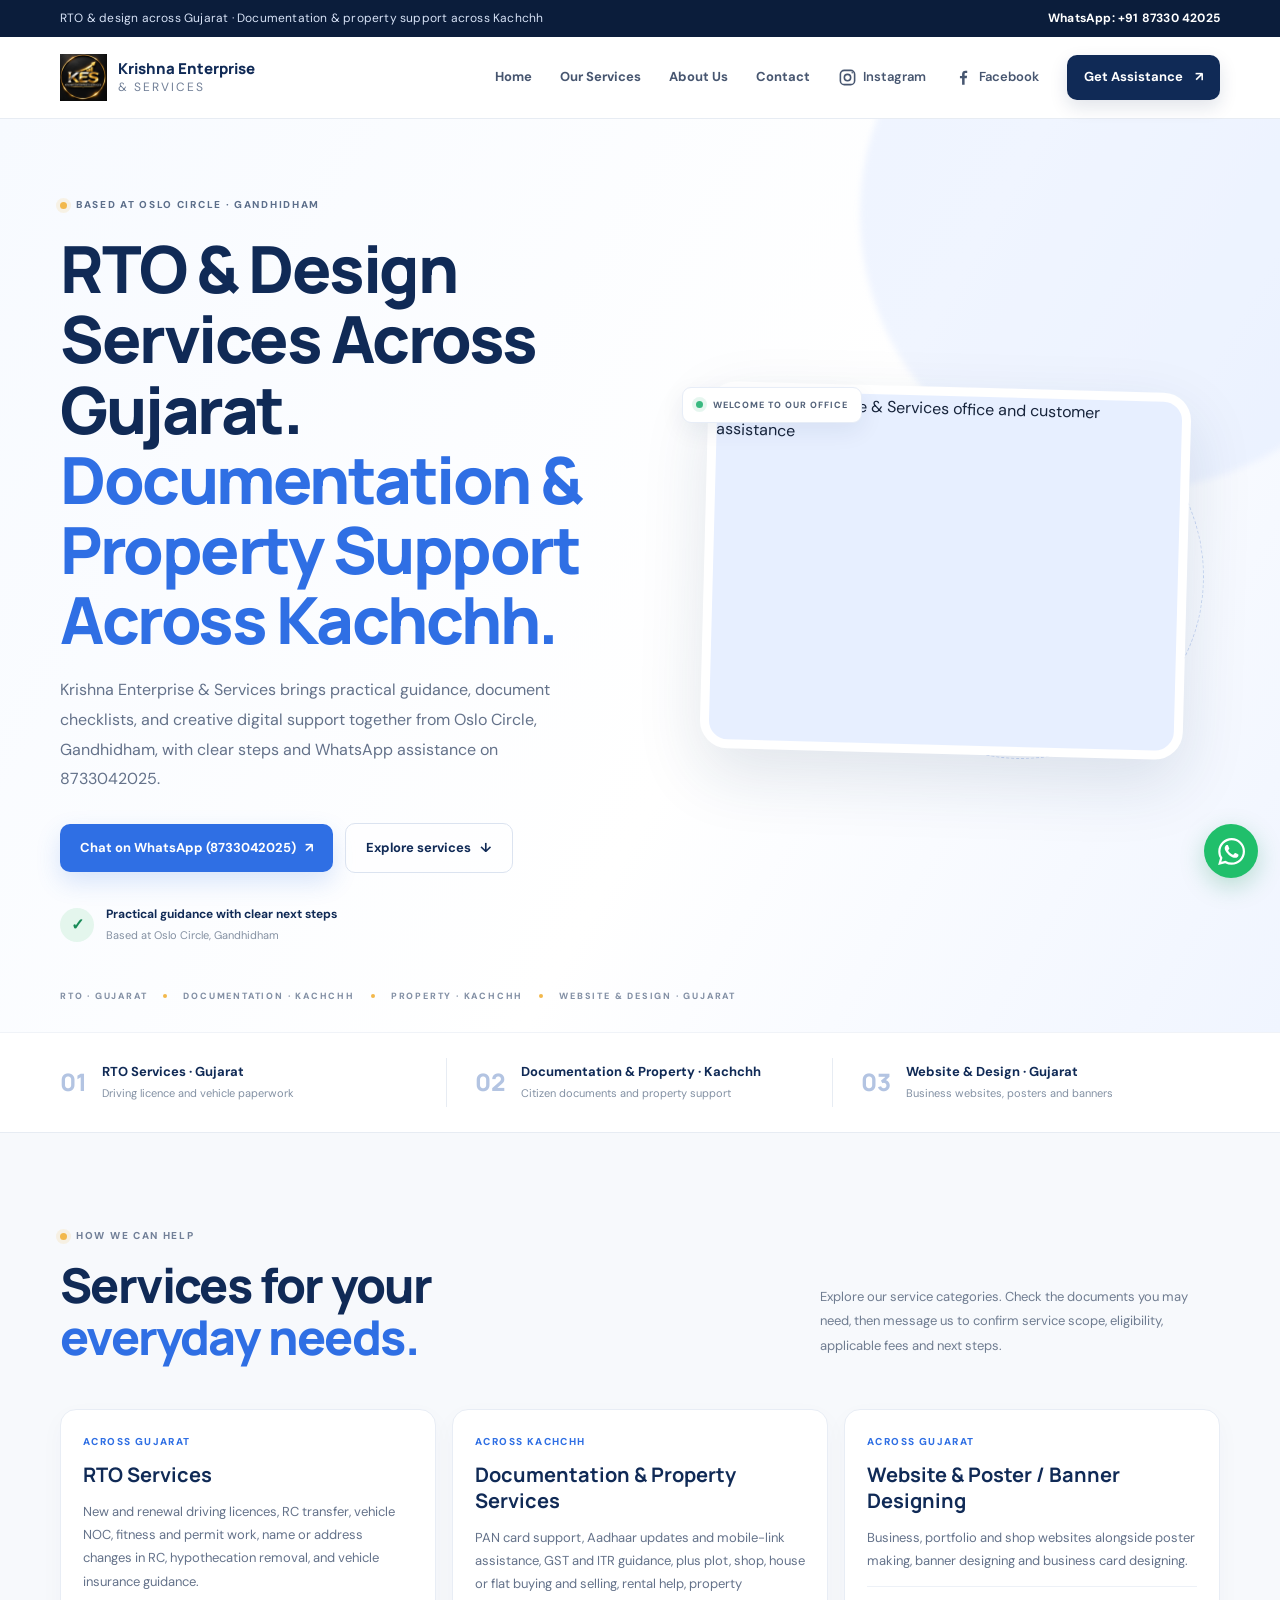
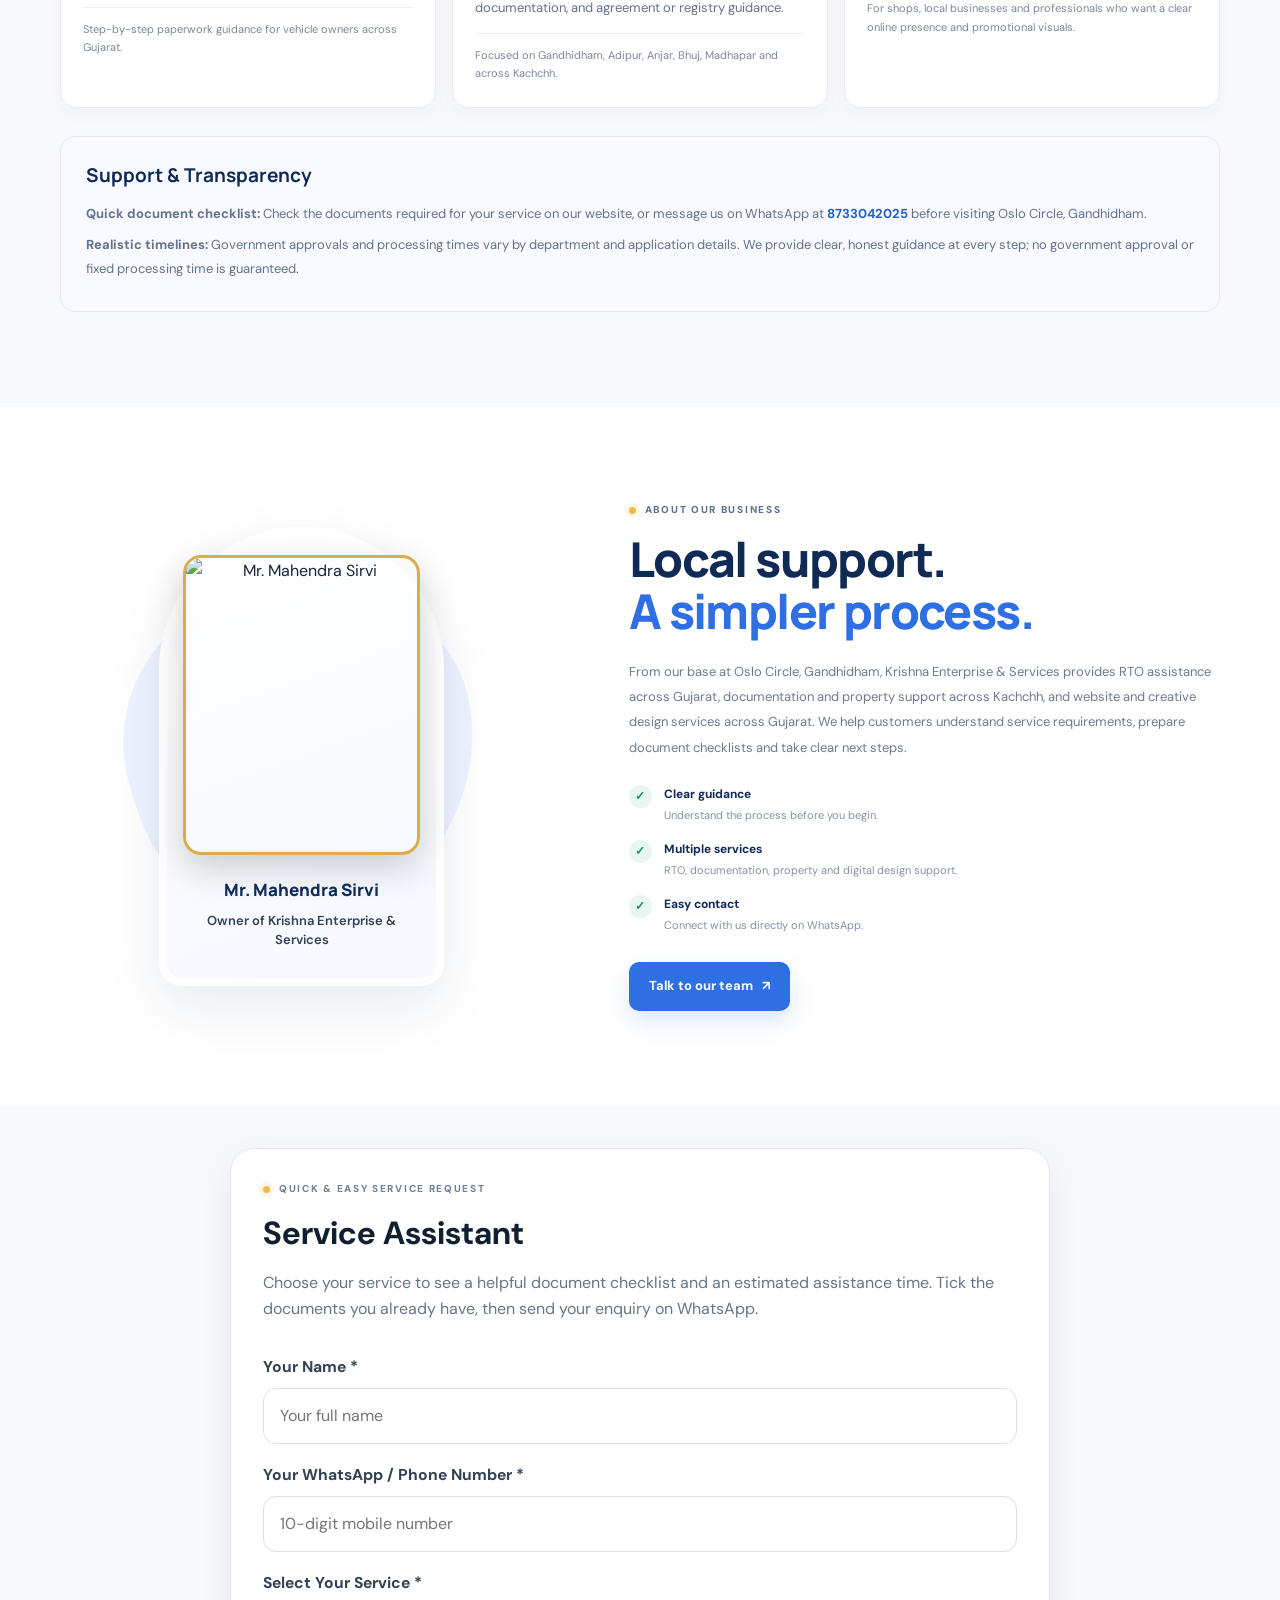
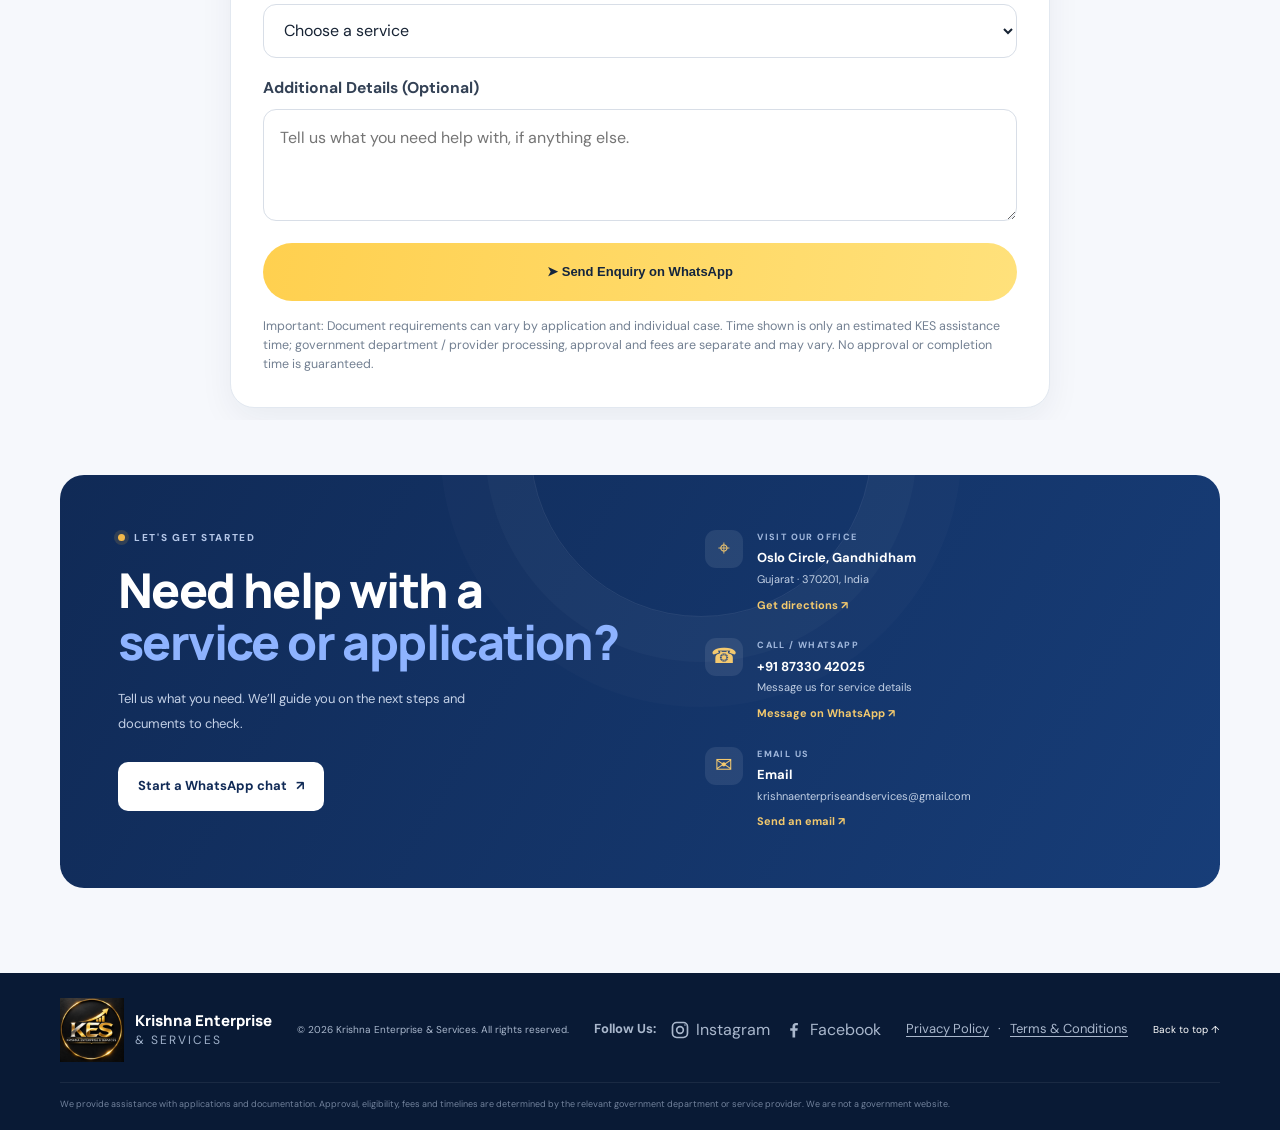
==== commit 8caaa592: "Add files via upload Update KES website with Gujarat and Kachchh service coverage" ====
--- a/index.html
+++ b/index.html
@@ -5,18 +5,18 @@
   <meta charset="UTF-8">
   <meta name="viewport" content="width=device-width, initial-scale=1.0">
   <meta name="theme-color" content="#102a56">
-  <meta name="description" content="Krishna Enterprise & Services in Gandhidham offers assistance with RTO and vehicle services, documentation, property support, business websites, and poster and banner design. Contact us on WhatsApp.">
+  <meta name="description" content="Krishna Enterprise & Services provides RTO assistance across Gujarat, documentation and property support across Kachchh, and website and poster design services across Gujarat from Oslo Circle, Gandhidham. WhatsApp 8733042025.">
   <meta name="robots" content="index, follow, max-image-preview:large">
   <meta property="og:type" content="website">
-  <meta property="og:title" content="RTO Services in Gandhidham | Krishna Enterprise & Services">
-  <meta property="og:description" content="RTO and vehicle documentation, citizen documentation, property support, website building, and poster and banner design in Gandhidham.">
+  <meta property="og:title" content="RTO & Design Services Across Gujarat | Krishna Enterprise & Services">
+  <meta property="og:description" content="RTO assistance across Gujarat; documentation and property support across Kachchh; website, poster and banner design across Gujarat.">
   <meta property="og:image" content="assets/logo.png">
-  <title>RTO Services in Gandhidham | Krishna Enterprise &amp; Services</title>
+  <title>RTO &amp; Design Services Across Gujarat | Krishna Enterprise &amp; Services</title>
   <link rel="canonical" href="https://krishnaenterprise.github.io/website/">
   <meta property="og:url" content="https://krishnaenterprise.github.io/website/">
   <meta name="twitter:card" content="summary">
-  <meta name="twitter:title" content="Krishna Enterprise & Services | Gandhidham">
-  <meta name="twitter:description" content="RTO, documentation, property, website and poster design assistance in Gandhidham, Gujarat.">
+  <meta name="twitter:title" content="Krishna Enterprise & Services | Gujarat & Kachchh">
+  <meta name="twitter:description" content="RTO services across Gujarat; documentation and property support across Kachchh; website and creative design services across Gujarat.">
   <script type="application/ld+json">{
   "@context": "https://schema.org",
   "@type": "LocalBusiness",
@@ -33,10 +33,11 @@
     "postalCode": "370201",
     "addressCountry": "IN"
   },
-  "areaServed": {
-    "@type": "City",
-    "name": "Gandhidham"
-  }
+  "areaServed": [
+    {"@type": "AdministrativeArea", "name": "Gujarat"},
+    {"@type": "AdministrativeArea", "name": "Kachchh, Gujarat"},
+    {"@type": "City", "name": "Gandhidham"}
+  ]
 }</script>
   <link rel="icon" href="assets/logo.png" type="image/png">
   <link rel="stylesheet" href="styles.css">
@@ -45,7 +46,7 @@
 <body>
   <div class="topbar">
     <div class="container topbar-inner">
-      <span>Trusted assistance for RTO, documents, property, websites & creative design services</span>
+      <span>RTO &amp; design across Gujarat · Documentation &amp; property support across Kachchh</span>
       <a href="https://wa.me/918733042025" target="_blank" rel="noopener">WhatsApp: +91 87330 42025</a>
     </div>
   </div>
@@ -75,15 +76,15 @@
       <div class="hero-glow"></div>
       <div class="container hero-grid">
         <div class="hero-copy">
-          <div class="eyebrow"><span class="eyebrow-dot"></span> YOUR LOCAL SERVICE PARTNER · GANDHIDHAM</div>
-          <h1>RTO Services in Gandhidham.<br><span>Documentation made simpler.</span></h1>
-          <p class="hero-text">One place for RTO assistance, essential documentation and property-related services — with friendly, step-by-step support.</p>
+          <div class="eyebrow"><span class="eyebrow-dot"></span> BASED AT OSLO CIRCLE · GANDHIDHAM</div>
+          <h1>RTO &amp; Design Services Across Gujarat.<br><span>Documentation &amp; Property Support Across Kachchh.</span></h1>
+          <p class="hero-text">Krishna Enterprise &amp; Services brings practical guidance, document checklists, and creative digital support together from Oslo Circle, Gandhidham, with clear steps and WhatsApp assistance on 8733042025.</p>
           <div class="hero-actions">
-            <a class="btn btn-primary" href="https://wa.me/918733042025?text=Hello%2C%20I%20need%20service%20assistance." target="_blank" rel="noopener">Chat on WhatsApp <span>↗</span></a>
+            <a class="btn btn-primary" href="https://wa.me/918733042025?text=Hello%2C%20I%20need%20service%20assistance." target="_blank" rel="noopener">Chat on WhatsApp (8733042025) <span>↗</span></a>
             <a class="btn btn-ghost" href="#services">Explore services <span>↓</span></a>
           </div>
           <div class="hero-proof">
-            <div class="proof-icon">✓</div><div><strong>Helpful guidance, all in one place</strong><small>Visit us at Oslo Circle, Gandhidham</small></div>
+            <div class="proof-icon">✓</div><div><strong>Practical guidance with clear next steps</strong><small>Based at Oslo Circle, Gandhidham</small></div>
           </div>
         </div>
         <div class="hero-visual">
@@ -97,17 +98,15 @@
         </div>
       </div>
       <div class="hero-bottom container">
-        <span>RTO & VEHICLE</span><i></i><span>DOCUMENTATION</span><i></i><span>PROPERTY SUPPORT</span><i></i><span>WEBSITE BUILDER</span><i></i><span>POSTER & BANNER</span>
+        <span>RTO · GUJARAT</span><i></i><span>DOCUMENTATION · KACHCHH</span><i></i><span>PROPERTY · KACHCHH</span><i></i><span>WEBSITE &amp; DESIGN · GUJARAT</span>
       </div>
     </section>
 
     <section class="quick-strip">
-      <div class="container quick-grid">
-        <div><span class="quick-number">01</span><span><strong>RTO Services</strong><small>Licence & vehicle paperwork</small></span></div>
-        <div><span class="quick-number">02</span><span><strong>Documentation</strong><small>Essential citizen services</small></span></div>
-        <div><span class="quick-number">03</span><span><strong>Property Services</strong><small>Buyer, seller & rental support</small></span></div>
-        <div><span class="quick-number">04</span><span><strong>Website Builder</strong><small>Professional business websites</small></span></div>
-        <div><span class="quick-number">05</span><span><strong>Poster & Banner Making</strong><small>Creative business promotions</small></span></div>
+      <div class="container quick-grid quick-grid-three">
+        <div><span class="quick-number">01</span><span><strong>RTO Services · Gujarat</strong><small>Driving licence and vehicle paperwork</small></span></div>
+        <div><span class="quick-number">02</span><span><strong>Documentation &amp; Property · Kachchh</strong><small>Citizen documents and property support</small></span></div>
+        <div><span class="quick-number">03</span><span><strong>Website &amp; Design · Gujarat</strong><small>Business websites, posters and banners</small></span></div>
       </div>
     </section>
 
@@ -115,23 +114,34 @@
       <div class="container">
         <div class="section-heading">
           <div><div class="eyebrow dark"><span class="eyebrow-dot"></span> HOW WE CAN HELP</div><h2>Services for your<br><span>everyday needs.</span></h2></div>
-          <p>Explore our service categories. Message us to confirm required documents, eligibility, fees and processing timelines before visiting.</p>
-        </div>
-
-        <div class="category-head"><span class="category-number">01</span><div><h3>RTO & Vehicle Services</h3><p>Assistance with licence and vehicle-related applications.</p></div></div>
-        <div class="service-grid" id="rto-grid"></div>
-
-        <div class="category-head category-spaced"><span class="category-number">02</span><div><h3>Documentation Services</h3><p>Support with applications, registrations and government schemes.</p></div></div>
-        <div class="service-grid" id="docs-grid"></div>
-
-        <div class="category-head category-spaced"><span class="category-number">03</span><div><h3>Property Services</h3><p>Practical assistance for property transactions and rental matters.</p></div></div>
-        <div class="service-grid property-grid" id="property-grid"></div>
-
-        <div class="category-head category-spaced"><span class="category-number">04</span><div><h3>Website Builder</h3><p>Professional, mobile-friendly websites for businesses and individuals.</p></div></div>
-        <div class="service-grid" id="web-grid"></div>
-
-        <div class="category-head category-spaced"><span class="category-number">05</span><div><h3>Poster & Banner Making</h3><p>Creative promotional designs for shops, businesses and social media.</p></div></div>
-        <div class="service-grid" id="design-grid"></div>
+          <p>Explore our service categories. Check the documents you may need, then message us to confirm service scope, eligibility, applicable fees and next steps.</p>
+        </div>
+
+        <div class="service-overview-grid">
+          <article class="service-overview-card">
+            <div class="service-overview-kicker">ACROSS GUJARAT</div>
+            <h3>RTO Services</h3>
+            <p>New and renewal driving licences, RC transfer, vehicle NOC, fitness and permit work, name or address changes in RC, hypothecation removal, and vehicle insurance guidance.</p>
+            <small>Step-by-step paperwork guidance for vehicle owners across Gujarat.</small>
+          </article>
+          <article class="service-overview-card">
+            <div class="service-overview-kicker">ACROSS KACHCHH</div>
+            <h3>Documentation &amp; Property Services</h3>
+            <p>PAN card support, Aadhaar updates and mobile-link assistance, GST and ITR guidance, plus plot, shop, house or flat buying and selling, rental help, property documentation, and agreement or registry guidance.</p>
+            <small>Focused on Gandhidham, Adipur, Anjar, Bhuj, Madhapar and across Kachchh.</small>
+          </article>
+          <article class="service-overview-card">
+            <div class="service-overview-kicker">ACROSS GUJARAT</div>
+            <h3>Website &amp; Poster / Banner Designing</h3>
+            <p>Business, portfolio and shop websites alongside poster making, banner designing and business card designing.</p>
+            <small>For shops, local businesses and professionals who want a clear online presence and promotional visuals.</small>
+          </article>
+        </div>
+        <div class="support-transparency">
+          <h3>Support &amp; Transparency</h3>
+          <p><strong>Quick document checklist:</strong> Check the documents required for your service on our website, or message us on WhatsApp at <a href="https://wa.me/918733042025" target="_blank" rel="noopener">8733042025</a> before visiting Oslo Circle, Gandhidham.</p>
+          <p><strong>Realistic timelines:</strong> Government approvals and processing times vary by department and application details. We provide clear, honest guidance at every step; no government approval or fixed processing time is guaranteed.</p>
+        </div>
       </div>
     </section>
 
@@ -148,10 +158,10 @@
         <div class="about-copy">
           <div class="eyebrow"><span class="eyebrow-dot"></span> ABOUT OUR BUSINESS</div>
           <h2>Local support.<br><span>A simpler process.</span></h2>
-          <p>At Krishna Enterprise & Services, our goal is to make common paperwork and service processes easier to understand. We help customers identify the right service, prepare for applications and understand the next steps.</p>
+          <p>From our base at Oslo Circle, Gandhidham, Krishna Enterprise & Services provides RTO assistance across Gujarat, documentation and property support across Kachchh, and website and creative design services across Gujarat. We help customers understand service requirements, prepare document checklists and take clear next steps.</p>
           <div class="about-points">
             <div><span>✓</span><p><strong>Clear guidance</strong><small>Understand the process before you begin.</small></p></div>
-            <div><span>✓</span><p><strong>Multiple services</strong><small>RTO, documentation and property support together.</small></p></div>
+            <div><span>✓</span><p><strong>Multiple services</strong><small>RTO, documentation, property and digital design support.</small></p></div>
             <div><span>✓</span><p><strong>Easy contact</strong><small>Connect with us directly on WhatsApp.</small></p></div>
           </div>
           <a class="btn btn-primary" href="https://wa.me/918733042025" target="_blank" rel="noopener">Talk to our team <span>↗</span></a>
--- a/styles.css
+++ b/styles.css
@@ -301,3 +301,18 @@
 
 /* Legal links */
 .footer-legal{display:flex;align-items:center;gap:9px;flex-wrap:wrap;font-size:13px}.footer-legal a{color:inherit;text-decoration:underline;text-underline-offset:3px}
+
+/* Updated three-category service overview */
+.quick-grid-three{grid-template-columns:repeat(3,minmax(0,1fr))}
+.service-overview-grid{display:grid;grid-template-columns:repeat(3,minmax(0,1fr));gap:16px;margin-top:28px}
+.service-overview-card{background:#fff;border:1px solid #e8edf5;border-radius:16px;padding:24px 22px;box-shadow:0 8px 24px #102a5608}
+.service-overview-kicker{font-size:10px;font-weight:800;letter-spacing:1.4px;color:#2f6fe4;margin-bottom:12px}
+.service-overview-card h3{font-family:Manrope,sans-serif;font-size:20px;line-height:1.3;color:var(--navy);margin:0 0 12px}
+.service-overview-card p{font-size:13px;line-height:1.8;color:#64728a;margin:0 0 14px}
+.service-overview-card small{display:block;border-top:1px solid #edf1f7;padding-top:12px;font-size:11px;line-height:1.65;color:#7b879a}
+.support-transparency{margin-top:28px;padding:23px 25px;border:1px solid #e3eaf5;border-radius:15px;background:#f8faff}
+.support-transparency h3{font-family:Manrope,sans-serif;color:var(--navy);font-size:19px;margin:0 0 12px}
+.support-transparency p{font-size:13px;line-height:1.8;color:#64728a;margin:8px 0}
+.support-transparency a{color:#245fc7;font-weight:700}
+@media(max-width:900px){.service-overview-grid{grid-template-columns:1fr 1fr}}
+@media(max-width:700px){.quick-grid-three{grid-template-columns:1fr}.service-overview-grid{grid-template-columns:1fr;gap:11px}.service-overview-card{padding:20px}.support-transparency{padding:19px}}
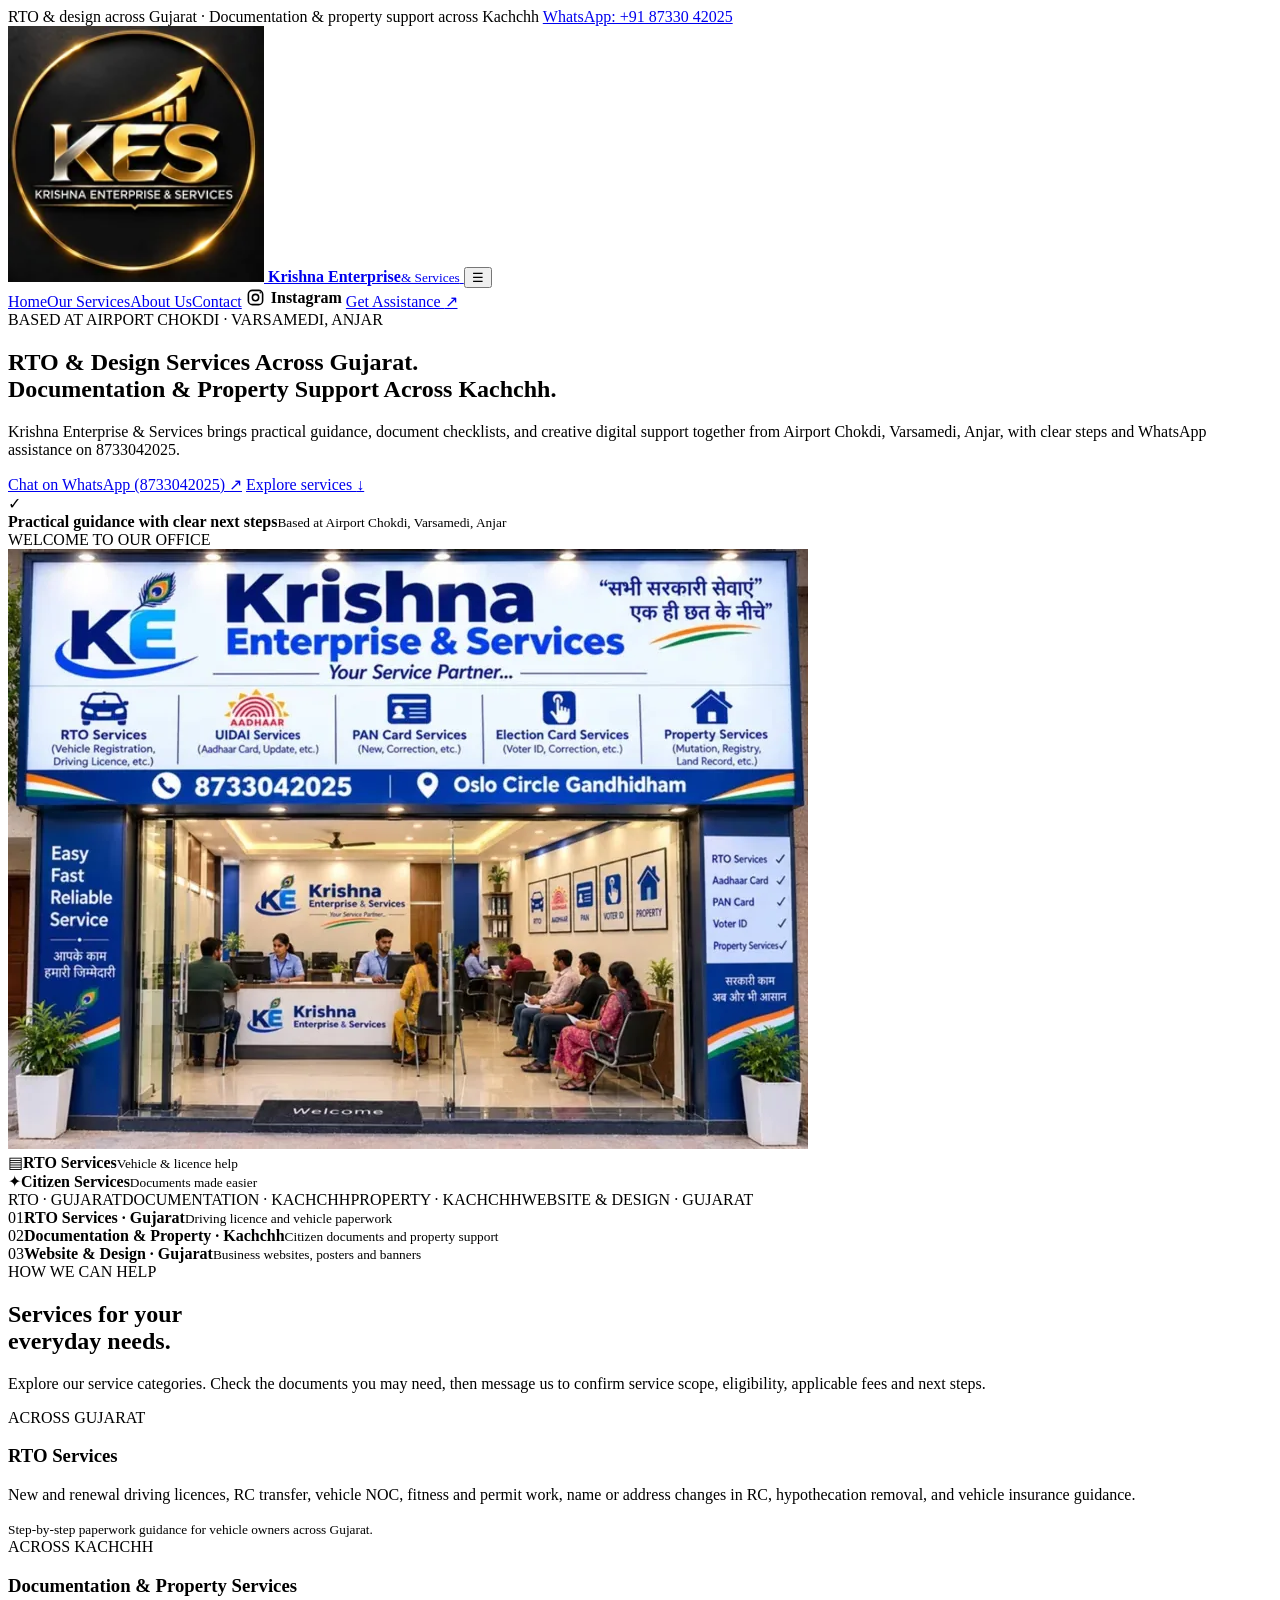
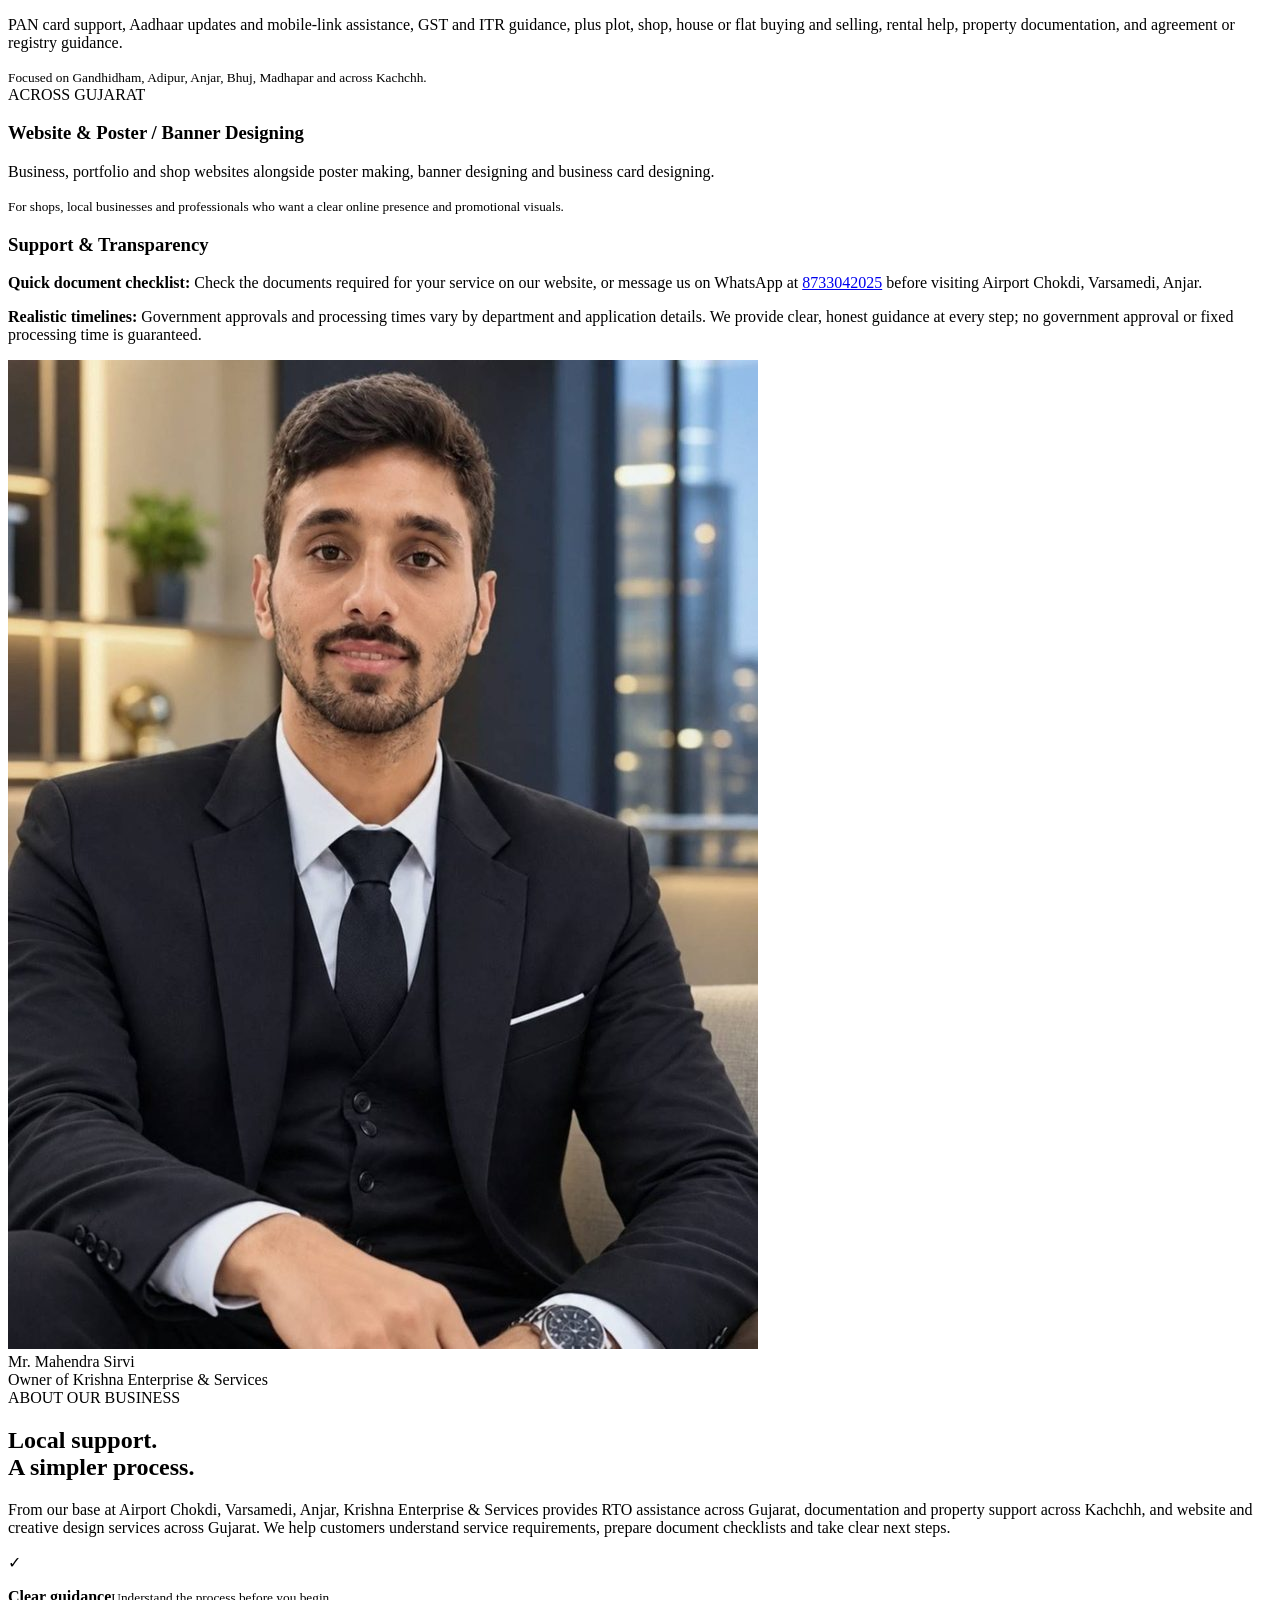
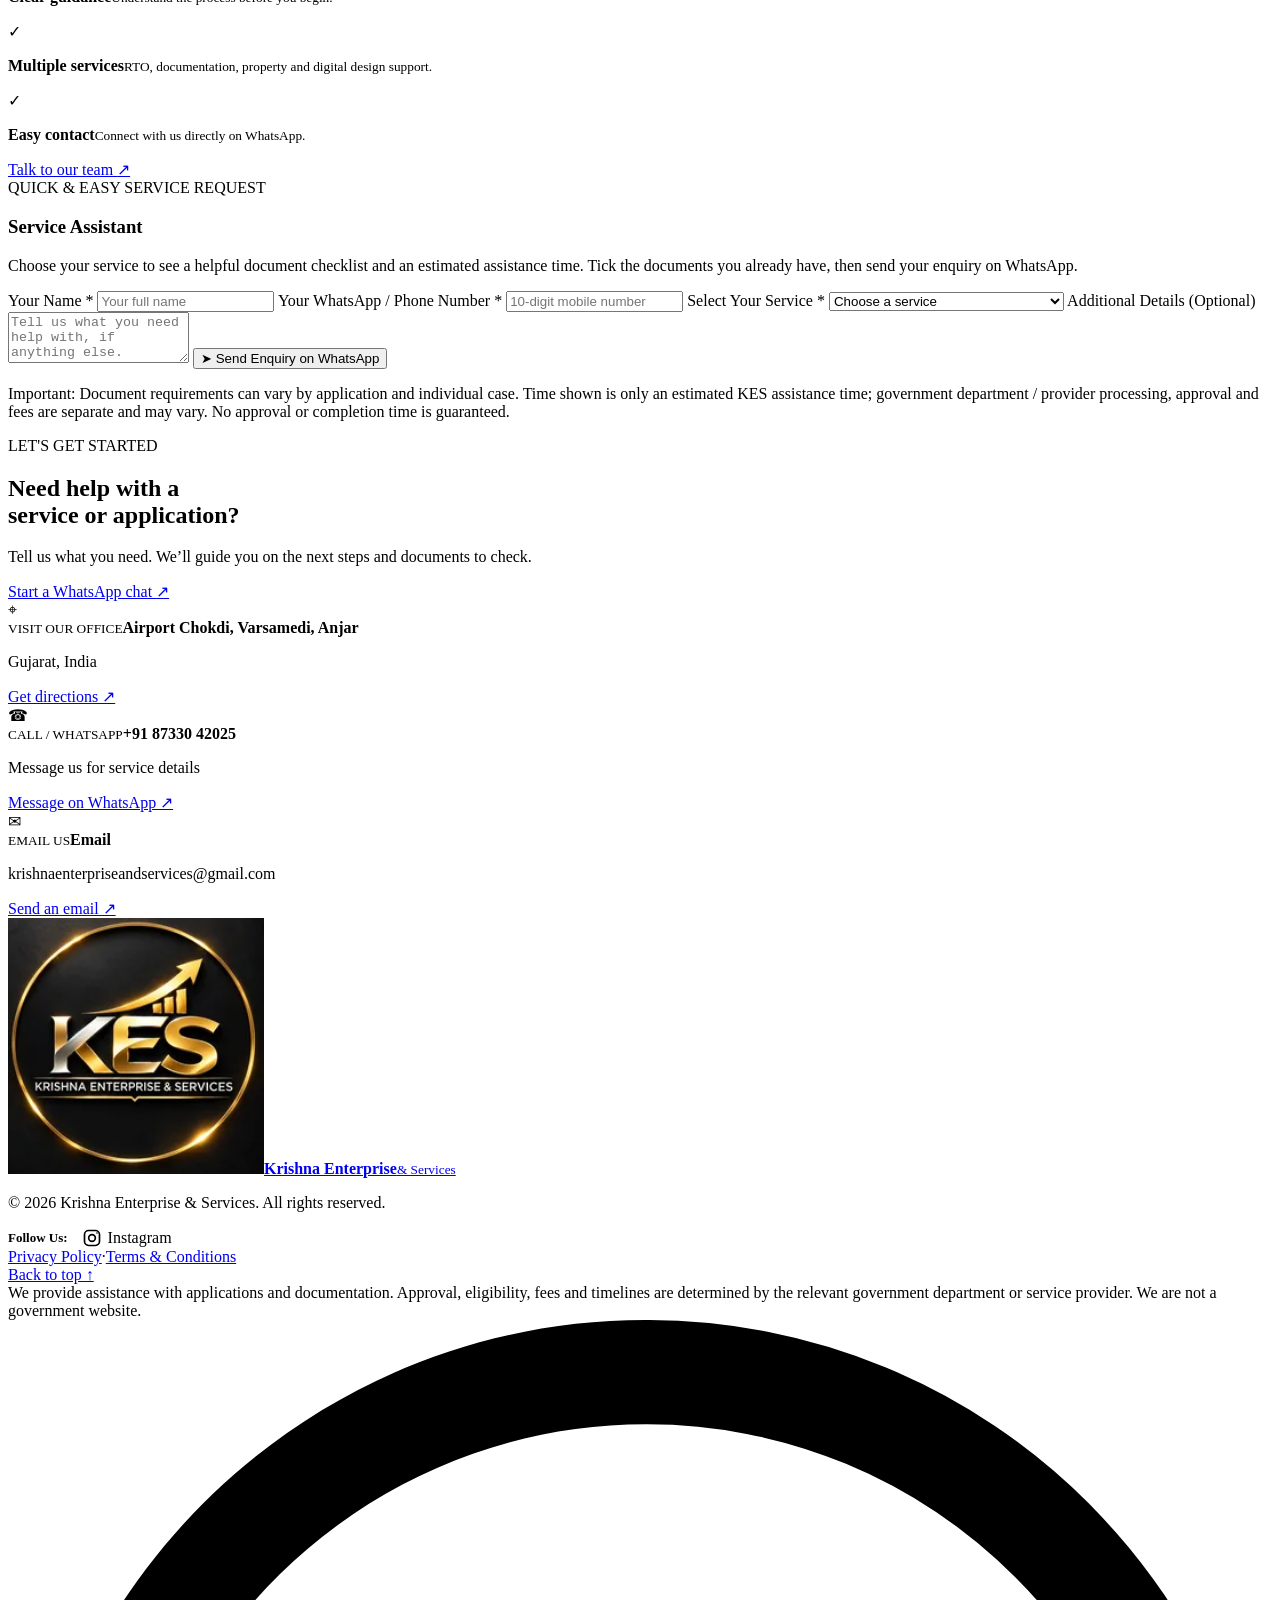
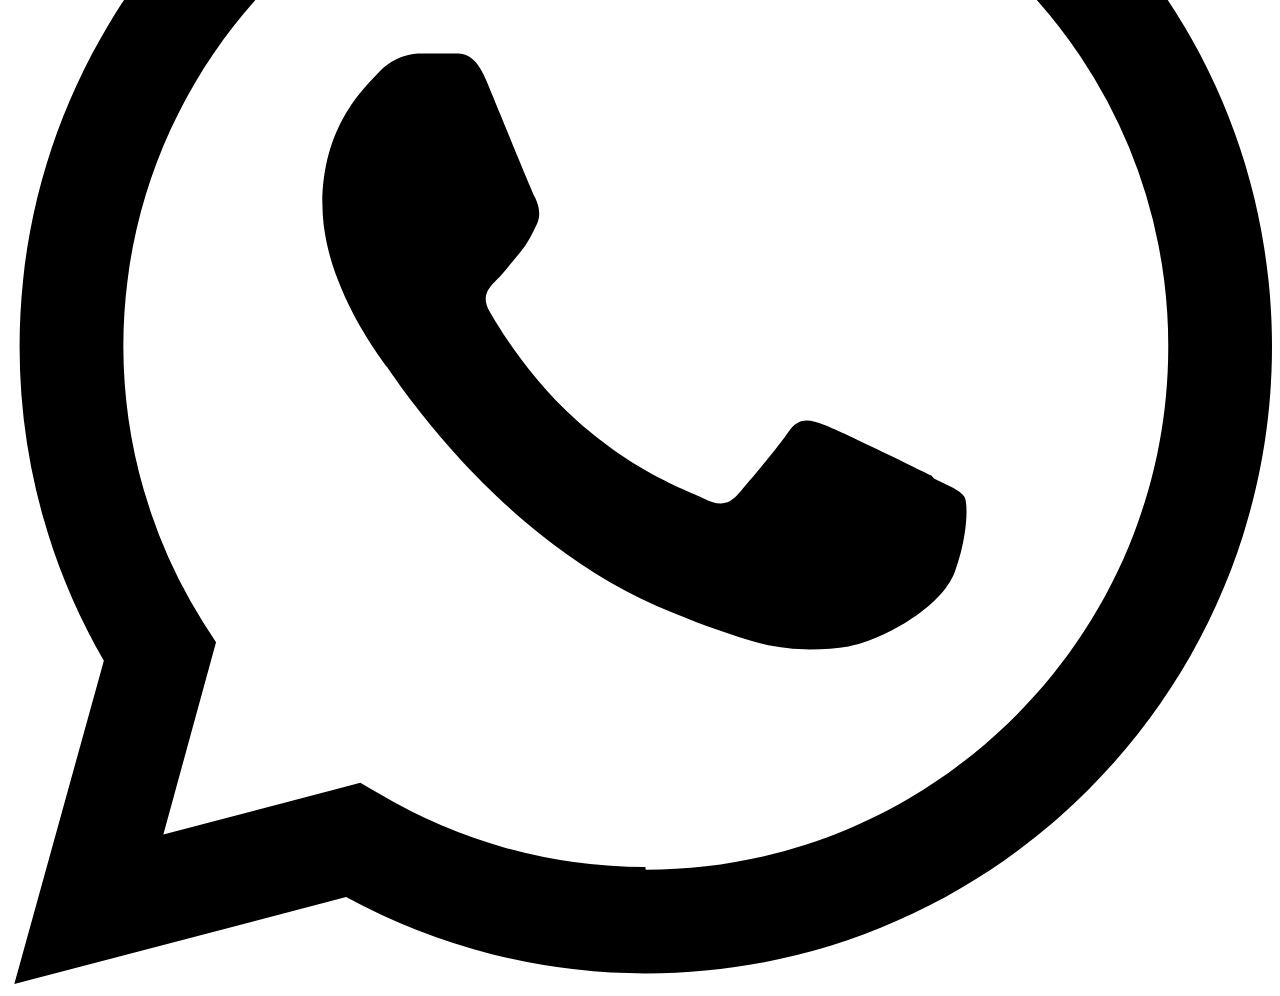
==== commit 643e8079: "Add files via upload Update KES website address, office photo and remove Facebook" ====
--- a/index.html
+++ b/index.html
@@ -5,7 +5,7 @@
   <meta charset="UTF-8">
   <meta name="viewport" content="width=device-width, initial-scale=1.0">
   <meta name="theme-color" content="#102a56">
-  <meta name="description" content="Krishna Enterprise & Services provides RTO assistance across Gujarat, documentation and property support across Kachchh, and website and poster design services across Gujarat from Oslo Circle, Gandhidham. WhatsApp 8733042025.">
+  <meta name="description" content="Krishna Enterprise & Services provides RTO assistance across Gujarat, documentation and property support across Kachchh, and website and poster design services across Gujarat from Airport Chokdi, Varsamedi, Anjar. WhatsApp 8733042025.">
   <meta name="robots" content="index, follow, max-image-preview:large">
   <meta property="og:type" content="website">
   <meta property="og:title" content="RTO & Design Services Across Gujarat | Krishna Enterprise & Services">
@@ -27,10 +27,9 @@
   "email": "krishnaenterpriseandservices@gmail.com",
   "address": {
     "@type": "PostalAddress",
-    "streetAddress": "Oslo Circle",
-    "addressLocality": "Gandhidham",
+    "streetAddress": "Airport Chokdi, Varsamedi",
+    "addressLocality": "Anjar",
     "addressRegion": "Gujarat",
-    "postalCode": "370201",
     "addressCountry": "IN"
   },
   "areaServed": [
@@ -63,9 +62,6 @@
         <a href="https://www.instagram.com/krishnaenterpriseandservices" target="_blank" rel="noopener noreferrer" aria-label="Visit Krishna Enterprise & Services on Instagram" title="Instagram" style="display:inline-flex;align-items:center;gap:6px;color:inherit;text-decoration:none;font-weight:600;">
           <svg viewBox="0 0 24 24" width="19" height="19" aria-hidden="true" fill="none" stroke="currentColor" stroke-width="2"><rect x="3" y="3" width="18" height="18" rx="5"/><circle cx="12" cy="12" r="4"/><circle cx="18" cy="6" r="1" fill="currentColor" stroke="none"/></svg><span>Instagram</span>
         </a>
-        <a href="https://www.facebook.com/krishnaenterpriseandservices" target="_blank" rel="noopener noreferrer" aria-label="Visit Krishna Enterprise & Services on Facebook" title="Facebook" style="display:inline-flex;align-items:center;gap:6px;color:inherit;text-decoration:none;font-weight:600;">
-          <svg viewBox="0 0 24 24" width="19" height="19" aria-hidden="true" fill="currentColor"><path d="M13.4 21v-8h2.7l.4-3.1h-3.1v-2c0-.9.3-1.5 1.6-1.5h1.7V3.6c-.3 0-1.3-.1-2.4-.1-2.4 0-4.1 1.5-4.1 4.2v2.3H7.5V13h2.7v8h3.2Z"/></svg><span>Facebook</span>
-        </a>
         <a class="nav-cta" href="https://wa.me/918733042025?text=Hello%20Krishna%20Enterprise%20%26%20Services" target="_blank" rel="noopener">Get Assistance <span>↗</span></a>
       </nav>
     </div>
@@ -76,15 +72,15 @@
       <div class="hero-glow"></div>
       <div class="container hero-grid">
         <div class="hero-copy">
-          <div class="eyebrow"><span class="eyebrow-dot"></span> BASED AT OSLO CIRCLE · GANDHIDHAM</div>
+          <div class="eyebrow"><span class="eyebrow-dot"></span> BASED AT AIRPORT CHOKDI · VARSAMEDI, ANJAR</div>
           <h1>RTO &amp; Design Services Across Gujarat.<br><span>Documentation &amp; Property Support Across Kachchh.</span></h1>
-          <p class="hero-text">Krishna Enterprise &amp; Services brings practical guidance, document checklists, and creative digital support together from Oslo Circle, Gandhidham, with clear steps and WhatsApp assistance on 8733042025.</p>
+          <p class="hero-text">Krishna Enterprise &amp; Services brings practical guidance, document checklists, and creative digital support together from Airport Chokdi, Varsamedi, Anjar, with clear steps and WhatsApp assistance on 8733042025.</p>
           <div class="hero-actions">
             <a class="btn btn-primary" href="https://wa.me/918733042025?text=Hello%2C%20I%20need%20service%20assistance." target="_blank" rel="noopener">Chat on WhatsApp (8733042025) <span>↗</span></a>
             <a class="btn btn-ghost" href="#services">Explore services <span>↓</span></a>
           </div>
           <div class="hero-proof">
-            <div class="proof-icon">✓</div><div><strong>Practical guidance with clear next steps</strong><small>Based at Oslo Circle, Gandhidham</small></div>
+            <div class="proof-icon">✓</div><div><strong>Practical guidance with clear next steps</strong><small>Based at Airport Chokdi, Varsamedi, Anjar</small></div>
           </div>
         </div>
         <div class="hero-visual">
@@ -139,7 +135,7 @@
         </div>
         <div class="support-transparency">
           <h3>Support &amp; Transparency</h3>
-          <p><strong>Quick document checklist:</strong> Check the documents required for your service on our website, or message us on WhatsApp at <a href="https://wa.me/918733042025" target="_blank" rel="noopener">8733042025</a> before visiting Oslo Circle, Gandhidham.</p>
+          <p><strong>Quick document checklist:</strong> Check the documents required for your service on our website, or message us on WhatsApp at <a href="https://wa.me/918733042025" target="_blank" rel="noopener">8733042025</a> before visiting Airport Chokdi, Varsamedi, Anjar.</p>
           <p><strong>Realistic timelines:</strong> Government approvals and processing times vary by department and application details. We provide clear, honest guidance at every step; no government approval or fixed processing time is guaranteed.</p>
         </div>
       </div>
@@ -158,7 +154,7 @@
         <div class="about-copy">
           <div class="eyebrow"><span class="eyebrow-dot"></span> ABOUT OUR BUSINESS</div>
           <h2>Local support.<br><span>A simpler process.</span></h2>
-          <p>From our base at Oslo Circle, Gandhidham, Krishna Enterprise & Services provides RTO assistance across Gujarat, documentation and property support across Kachchh, and website and creative design services across Gujarat. We help customers understand service requirements, prepare document checklists and take clear next steps.</p>
+          <p>From our base at Airport Chokdi, Varsamedi, Anjar, Krishna Enterprise & Services provides RTO assistance across Gujarat, documentation and property support across Kachchh, and website and creative design services across Gujarat. We help customers understand service requirements, prepare document checklists and take clear next steps.</p>
           <div class="about-points">
             <div><span>✓</span><p><strong>Clear guidance</strong><small>Understand the process before you begin.</small></p></div>
             <div><span>✓</span><p><strong>Multiple services</strong><small>RTO, documentation, property and digital design support.</small></p></div>
@@ -216,7 +212,7 @@
           <a class="btn btn-light" href="https://wa.me/918733042025?text=Hello%20Krishna%20Enterprise%20%26%20Services%2C%20I%20need%20help." target="_blank" rel="noopener">Start a WhatsApp chat <span>↗</span></a>
         </div>
 <div class="contact-details">
-          <div class="contact-item"><span class="contact-icon">⌖</span><div><small>VISIT OUR OFFICE</small><strong>Oslo Circle, Gandhidham</strong><p>Gujarat · 370201, India</p><a href="https://www.google.com/maps/search/?api=1&query=Oslo+Circle+Gandhidham+370201" target="_blank" rel="noopener">Get directions ↗</a></div></div>
+          <div class="contact-item"><span class="contact-icon">⌖</span><div><small>VISIT OUR OFFICE</small><strong>Airport Chokdi, Varsamedi, Anjar</strong><p>Gujarat, India</p><a href="https://www.google.com/maps/search/?api=1&query=Airport+Chokdi+Varsamedi+Anjar" target="_blank" rel="noopener">Get directions ↗</a></div></div>
           <div class="contact-item"><span class="contact-icon">☎</span><div><small>CALL / WHATSAPP</small><strong>+91 87330 42025</strong><p>Message us for service details</p><a href="https://wa.me/918733042025" target="_blank" rel="noopener">Message on WhatsApp ↗</a></div></div>
           
           <div class="contact-item"><span class="contact-icon">✉</span><div><small>EMAIL US</small><strong>Email</strong><p>krishnaenterpriseandservices@gmail.com</p><a href="mailto:krishnaenterpriseandservices@gmail.com">Send an email ↗</a></div></div>
@@ -235,9 +231,6 @@
         <a href="https://www.instagram.com/krishnaenterpriseandservices" target="_blank" rel="noopener noreferrer" aria-label="Instagram" style="display:inline-flex;align-items:center;gap:6px;text-decoration:none;color:inherit;">
           <svg viewBox="0 0 24 24" width="20" height="20" aria-hidden="true" fill="none" stroke="currentColor" stroke-width="2"><rect x="3" y="3" width="18" height="18" rx="5"/><circle cx="12" cy="12" r="4"/><circle cx="18" cy="6" r="1" fill="currentColor" stroke="none"/></svg>Instagram
         </a>
-        <a href="https://www.facebook.com/krishnaenterpriseandservices" target="_blank" rel="noopener noreferrer" aria-label="Facebook" style="display:inline-flex;align-items:center;gap:6px;text-decoration:none;color:inherit;">
-          <svg viewBox="0 0 24 24" width="20" height="20" aria-hidden="true" fill="currentColor"><path d="M13.4 21v-8h2.7l.4-3.1h-3.1v-2c0-.9.3-1.5 1.6-1.5h1.7V3.6c-.3 0-1.3-.1-2.4-.1-2.4 0-4.1 1.5-4.1 4.2v2.3H7.5V13h2.7v8h3.2Z"/></svg>Facebook
-        </a>
       </div>
       <div class="footer-legal"><a href="privacy-policy.html">Privacy Policy</a><span aria-hidden="true">·</span><a href="terms-and-conditions.html">Terms &amp; Conditions</a></div>
       <a href="#home">Back to top ↑</a>
